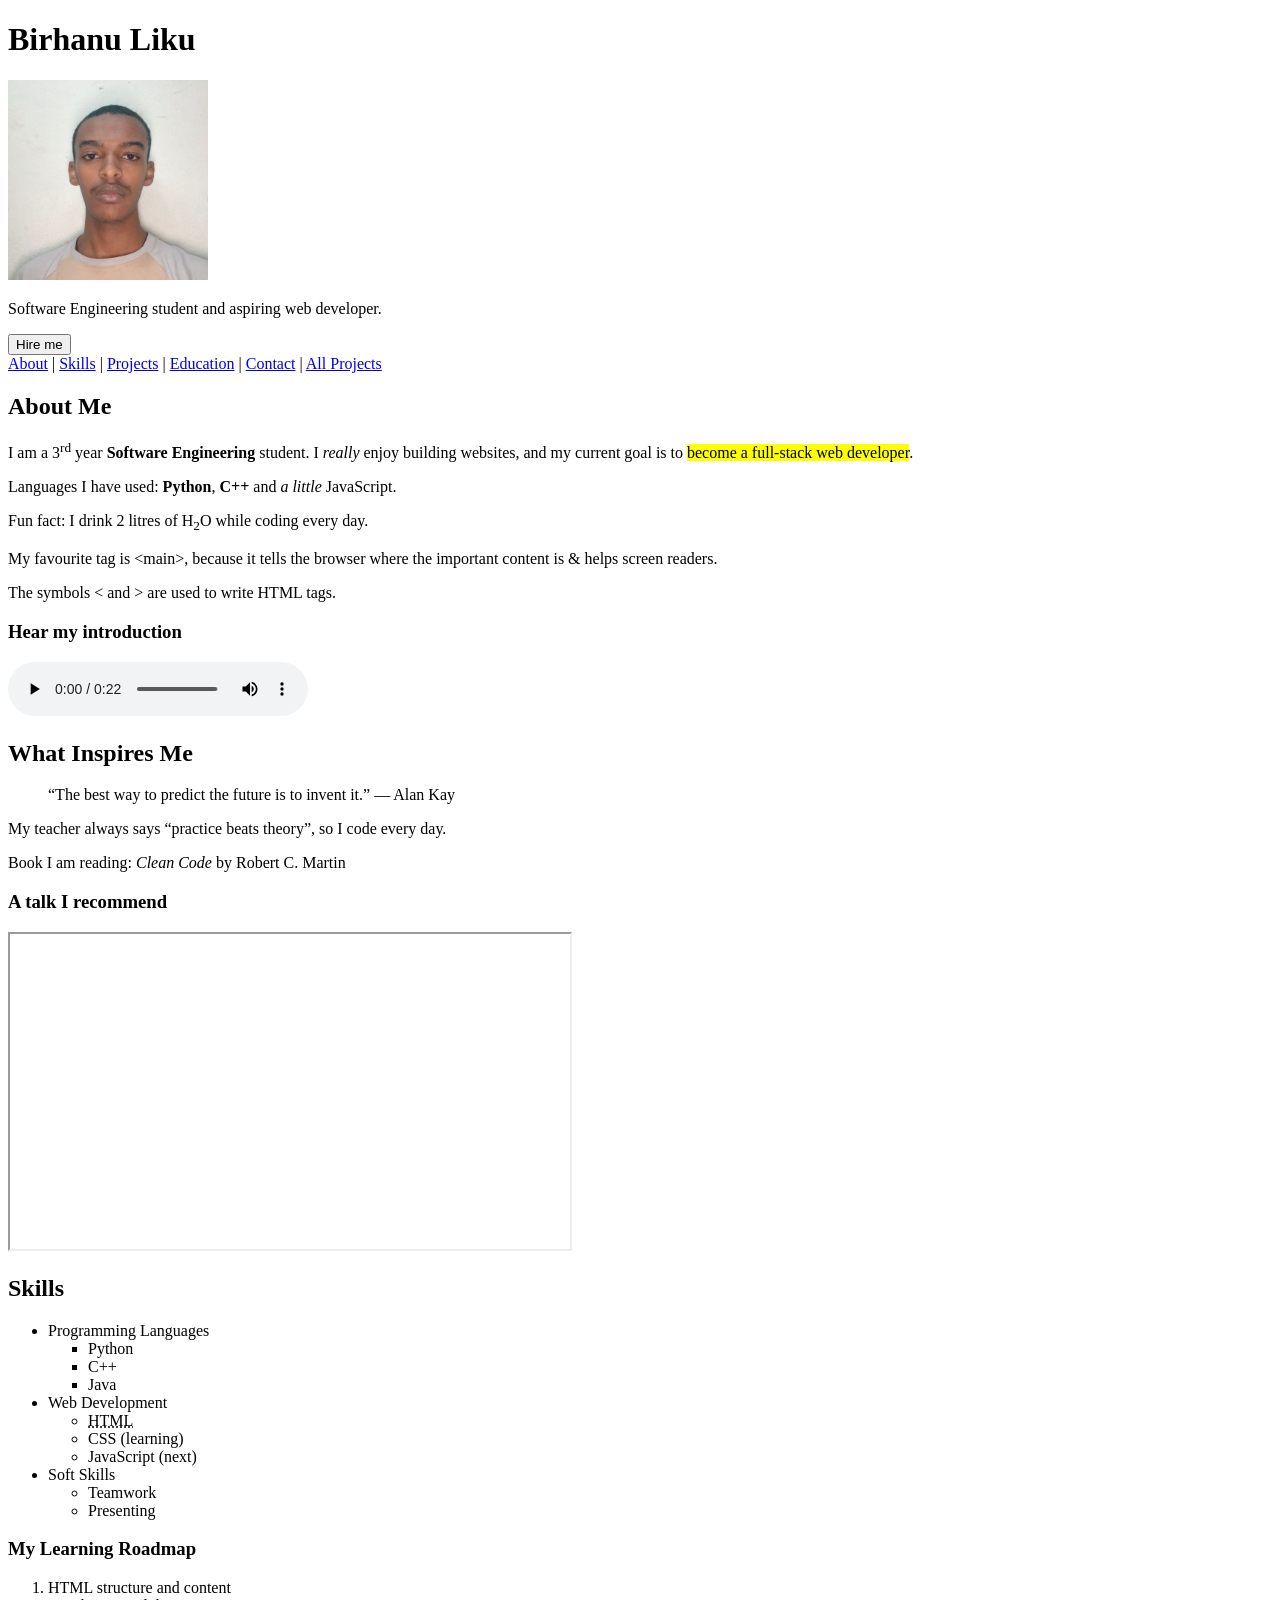
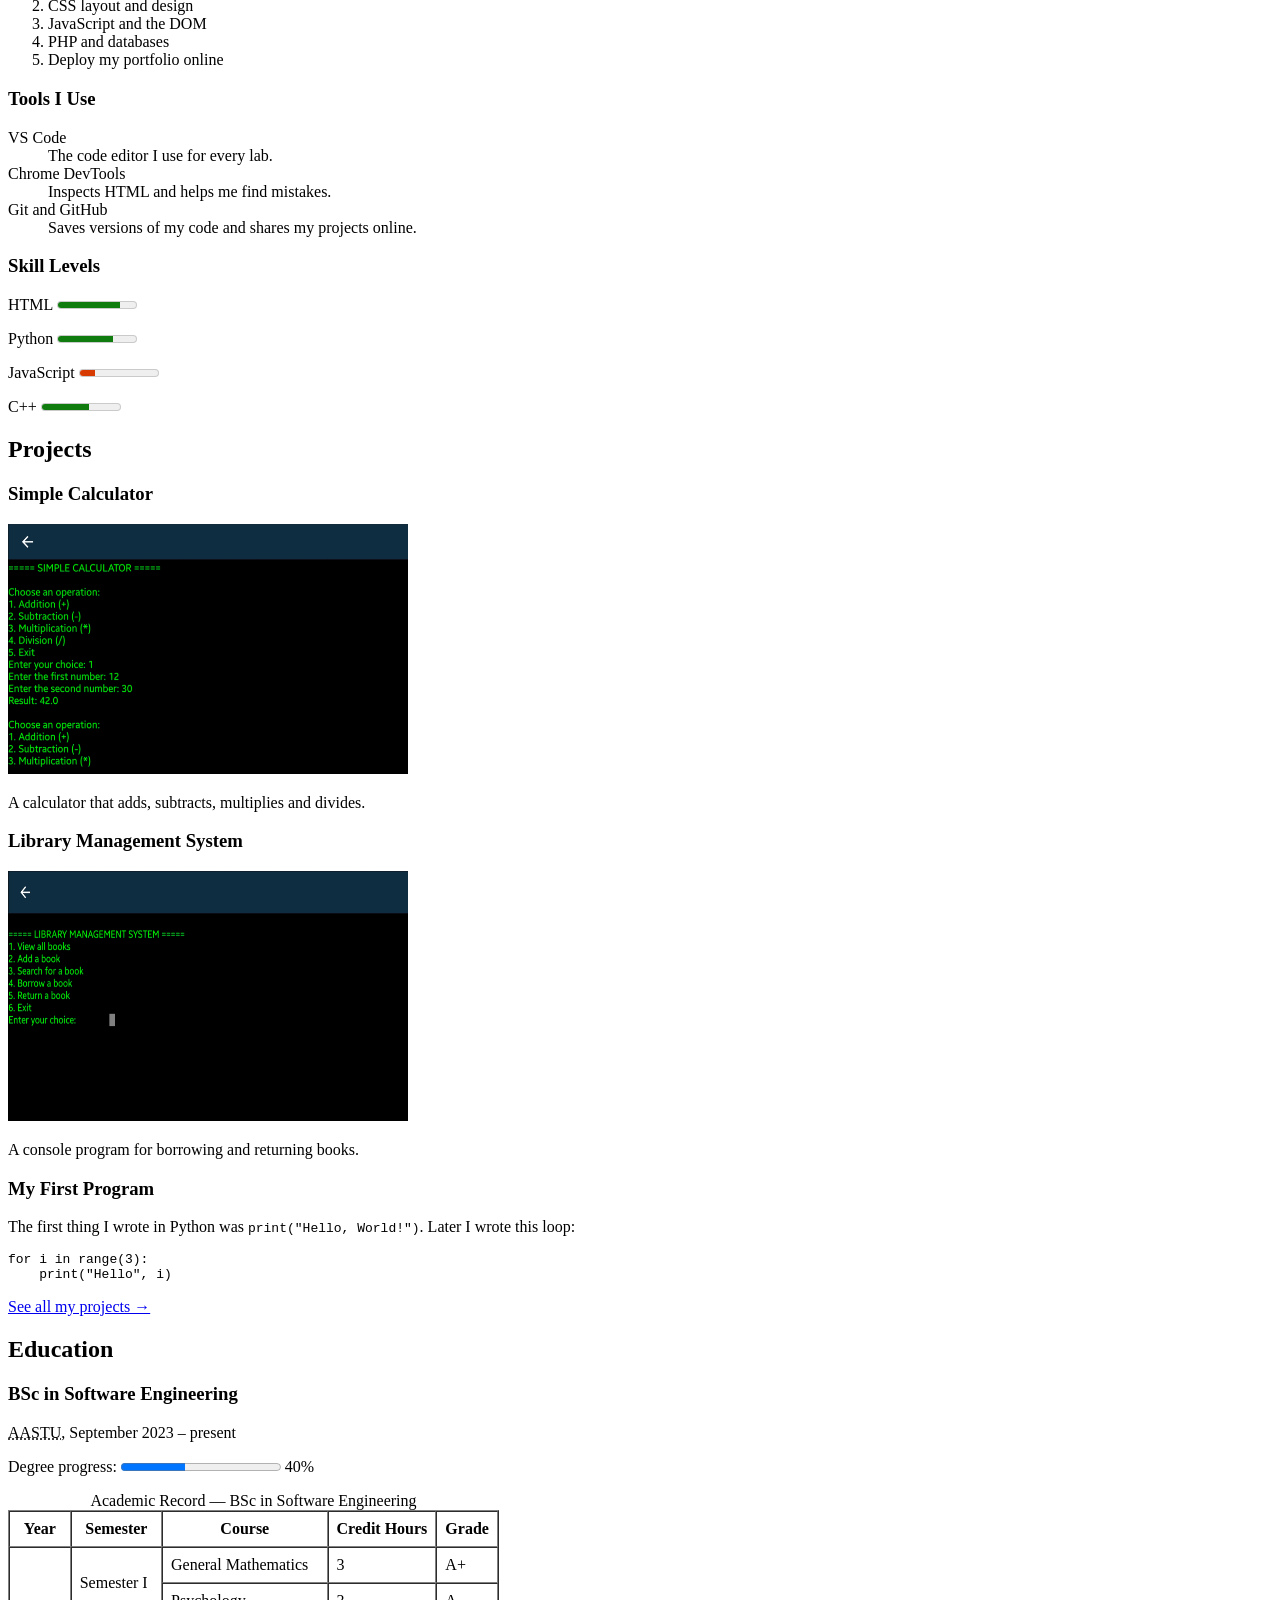
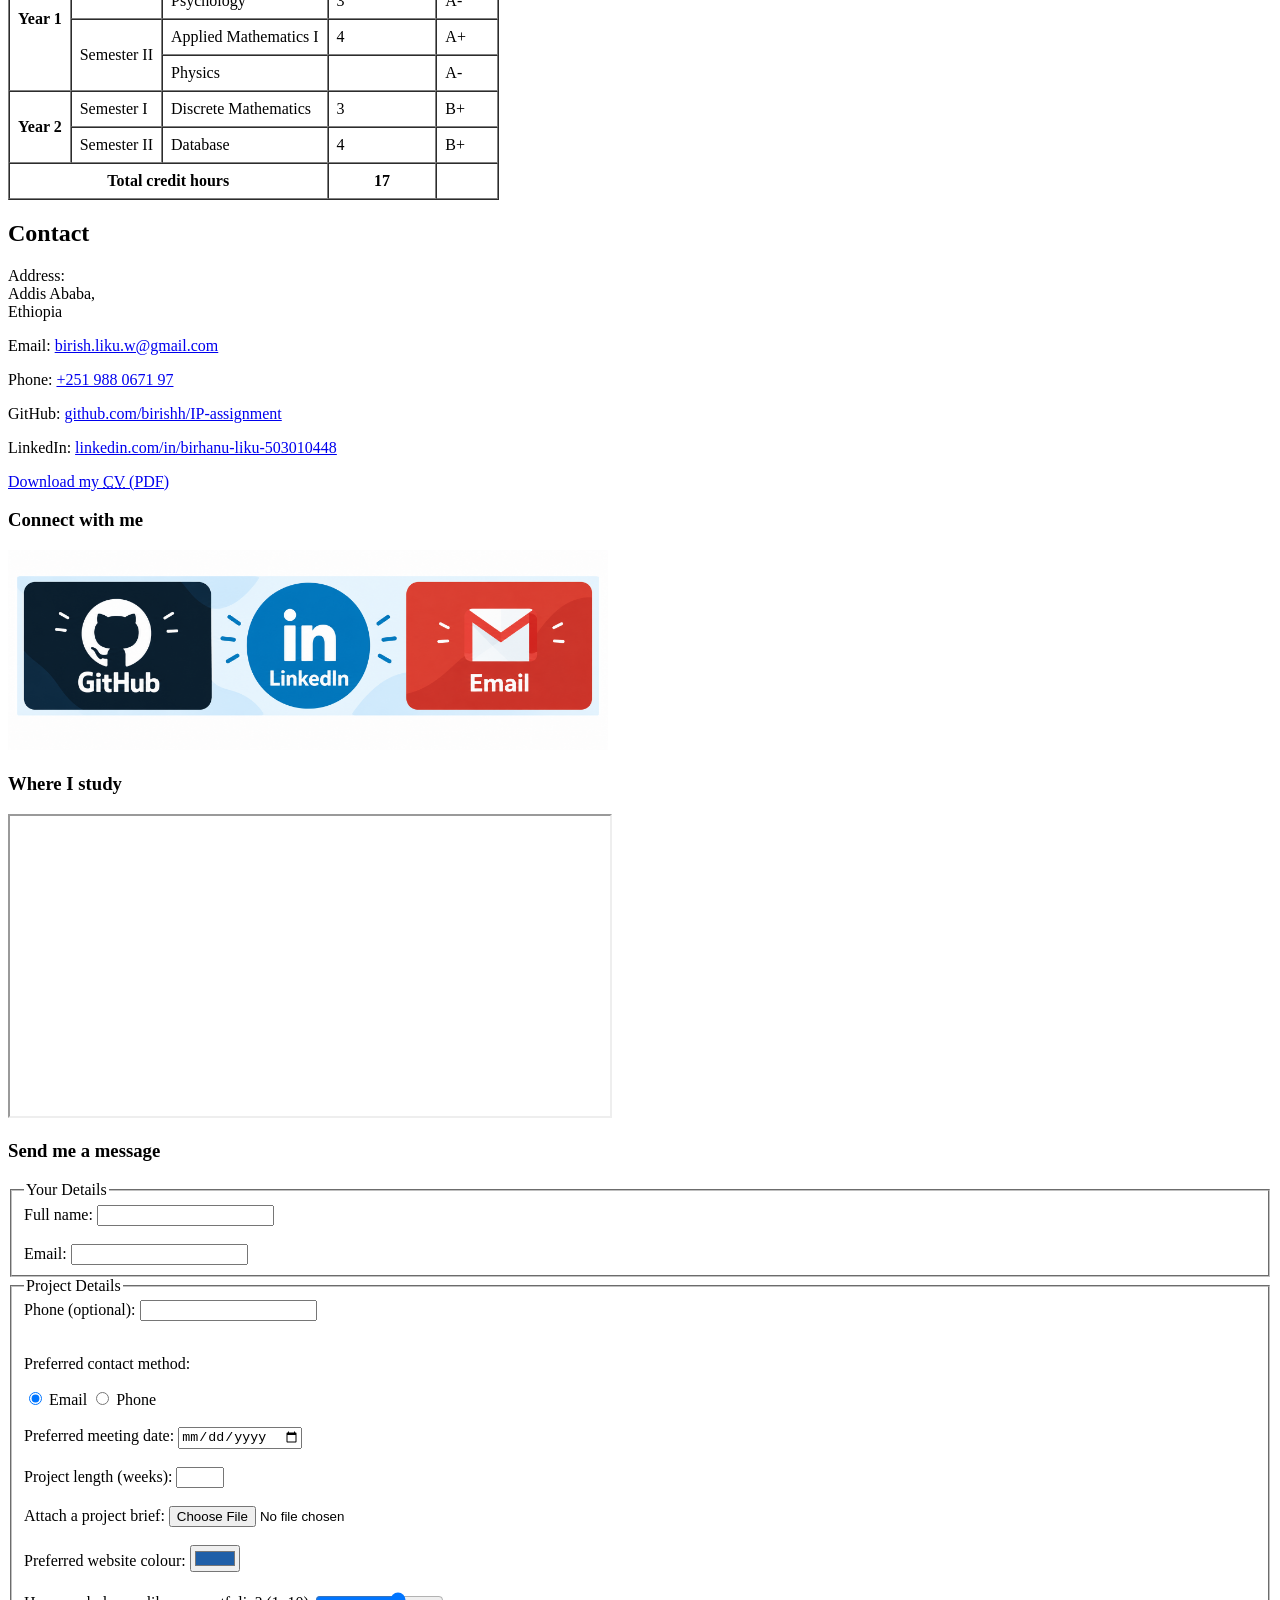
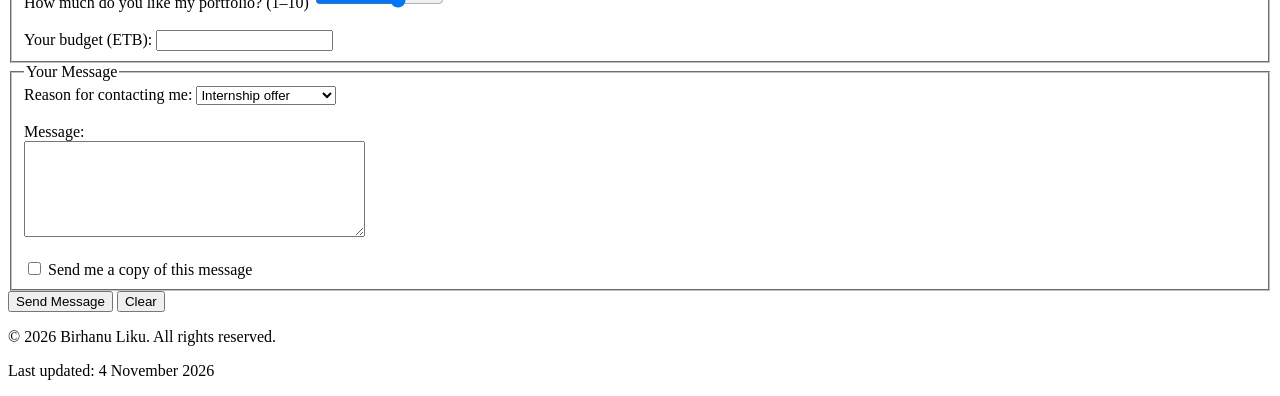
==== portfolio/index.html @ eedcfd7c "Change greeting from 'Hello World' to 'Goodbye World' Lab 13" ====
<!DOCTYPE html>
<html lang="en">

<head>
    <meta charset="UTF-8">
    <meta name="viewport" content="width=device-width, initial-scale=1.0">

    <meta name="description" content="Portfolio of Birhanu Liku, Software Engineering student and aspiring web developer in Addis Ababa.">
    <meta name="keywords" content="Birhanu Liku, portfolio, software engineering, web development, HTML">
    <meta name="author" content="Birhanu Liku">

    <title>Birhanu Liku | Portfolio</title>

    <link rel="icon" type="image/png" href="images/favicon.png">
</head>

<body>

    <!-- HEADER -->
    <header>
        <h1>Birhanu Liku</h1>

        <img src="images/profile.jpg"
             alt="Portrait of Birhanu Liku"
             title="Birhanu Liku"
             width="200"
             height="200">

        <p>Software Engineering student and aspiring web developer.</p>

        <!-- LAB 12: HIRE ME DIALOG -->
        <button type="button"
                onclick="document.getElementById('hireDialog').showModal()">
            Hire me
        </button>

        <dialog id="hireDialog">
            <h2>Available for internships</h2>

            <p>
                I am available for internships and freelance web projects.
            </p>

            <p>
                <a href="#contact">Send me a message</a>
                or
                <a href="files/cv.pdf" download>download my CV</a>.
            </p>

            <button type="button"
                    onclick="document.getElementById('hireDialog').close()">
                Close
            </button>
        </dialog>

        <!-- NAVIGATION -->
        <nav>
            <a href="#about">About</a> |
            <a href="#skills">Skills</a> |
            <a href="#projects">Projects</a> |
            <a href="#education">Education</a> |
            <a href="#contact">Contact</a> |
            <a href="projects.html">All Projects</a>
        </nav>
    </header>


    <!-- MAIN CONTENT -->
    <main>

        <!-- ABOUT SECTION -->
        <section id="about">
            <h2>About Me</h2>

            <p>
                I am a 3<sup>rd</sup> year
                <strong>Software Engineering</strong> student.
                I <em>really</em> enjoy building websites, and my current goal is to
                <mark>become a full-stack web developer</mark>.
            </p>

            <p>
                Languages I have used:
                <b>Python</b>,
                <b>C++</b> and
                <i>a little</i> JavaScript.
            </p>

            <p>
                Fun fact: I drink 2 litres of H<sub>2</sub>O while coding every day.
            </p>

            <!-- LAB 13: HTML ENTITIES -->
            <p>
                My favourite tag is &lt;main&gt;, because it tells the browser
                where the important content is &amp; helps screen readers.
            </p>

            <p>
                The symbols &lt; and &gt; are used to write HTML tags.
            </p>

            <!-- LAB 11: AUDIO INTRODUCTION -->
            <h3>Hear my introduction</h3>

            <audio controls>
                <source src="media/intro.mp3" type="audio/mpeg">
                Your browser does not support the audio element.
            </audio>

        </section>


        <!-- ASIDE: INSPIRATION -->
        <aside>
            <h2>What Inspires Me</h2>

            <blockquote>
                “The best way to predict the future is to invent it.” — Alan Kay
            </blockquote>

            <p>
                My teacher always says
                <q>practice beats theory</q>,
                so I code every day.
            </p>

            <p>
                Book I am reading:
                <cite>Clean Code</cite> by Robert C. Martin
            </p>

            <!-- LAB 11: YOUTUBE EMBED -->
            <h3>A talk I recommend</h3>

            <iframe
                src="https://www.youtube.com/embed/_uQrJ0TkZlc"
                width="560"
                height="315"
                title="YouTube video: Python Tutorial"
                allowfullscreen>
            </iframe>

        </aside>


        <!-- SKILLS SECTION -->
        <section id="skills">
            <h2>Skills</h2>

            <ul>
                <li>Programming Languages
                    <ul type="square">
                        <li>Python</li>
                        <li>C++</li>
                        <li>Java</li>
                    </ul>
                </li>

                <li>Web Development
                    <ul type="circle">
                        <li><abbr title="HyperText Markup Language">HTML</abbr></li>
                        <li>CSS (learning)</li>
                        <li>JavaScript (next)</li>
                    </ul>
                </li>

                <li>Soft Skills
                    <ul>
                        <li>Teamwork</li>
                        <li>Presenting</li>
                    </ul>
                </li>
            </ul>


            <h3>My Learning Roadmap</h3>

            <ol type="1">
                <li>HTML structure and content</li>
                <li>CSS layout and design</li>
                <li>JavaScript and the DOM</li>
                <li>PHP and databases</li>
                <li>Deploy my portfolio online</li>
            </ol>


            <h3>Tools I Use</h3>

            <dl>
                <dt>VS Code</dt>
                <dd>The code editor I use for every lab.</dd>

                <dt>Chrome DevTools</dt>
                <dd>Inspects HTML and helps me find mistakes.</dd>

                <dt>Git and GitHub</dt>
                <dd>Saves versions of my code and shares my projects online.</dd>
            </dl>


            <!-- LAB 12: SKILL LEVELS -->
            <h3>Skill Levels</h3>

            <p>
                <label for="lvl-html">HTML</label>
                <meter id="lvl-html"
                       value="0.8"
                       min="0"
                       max="1">80%</meter>
            </p>

            <p>
                <label for="lvl-python">Python</label>
                <meter id="lvl-python"
                       value="0.7"
                       min="0"
                       max="1">70%</meter>
            </p>

            <p>
                <label for="lvl-js">JavaScript</label>
                <meter id="lvl-js"
                       value="0.2"
                       min="0"
                       max="1"
                       low="0.3"
                       high="0.7"
                       optimum="1">20%</meter>
            </p>

            <!-- LAB 12: FOURTH SKILL METER -->
            <p>
                <label for="lvl-cpp">C++</label>
                <meter id="lvl-cpp"
                       value="0.6"
                       min="0"
                       max="1">60%</meter>
            </p>

        </section>


        <!-- PROJECTS SECTION -->
        <section id="projects">
            <h2>Projects</h2>

            <article>
                <h3>Simple Calculator</h3>

                <img src="images/calculator.jpg"
                     alt="Screenshot of my Simple Calculator project"
                     width="400"
                     height="250">

                <p>
                    A calculator that adds, subtracts, multiplies and divides.
                </p>
            </article>


            <article>
                <h3>Library Management System</h3>

                <img src="images/Screenshot_20261029_192454_Pydroid 3.jpg"
                     alt="Screenshot of my Library Management System project"
                     width="400"
                     height="250">

                <p>
                    A console program for borrowing and returning books.
                </p>
            </article>


            <article>
                <h3>My First Program</h3>

                <p>
                    The first thing I wrote in Python was
                    <code>print("Hello, World!")</code>.
                    Later I wrote this loop:
                </p>

                <pre><code>for i in range(3):
    print("Hello", i)
</code></pre>
            </article>

            <p>
                <a href="projects.html">See all my projects →</a>
            </p>
        </section>


        <!-- EDUCATION SECTION -->
        <section id="education">
            <h2>Education</h2>

            <h3>BSc in Software Engineering</h3>

            <p>
                <abbr title="Addis Ababa Science and Technology University">AASTU</abbr>,
                <time datetime="2023-09">September 2023</time> – present
            </p>

            <!-- LAB 12: DEGREE PROGRESS -->
            <p>
                <label for="degree">Degree progress:</label>

                <progress id="degree"
                          value="40"
                          max="100">40%</progress>

                40%
            </p>

            <table border="1" cellpadding="8" cellspacing="0">

                <caption>
                    Academic Record — BSc in Software Engineering
                </caption>

                <thead>
                    <tr>
                        <th>Year</th>
                        <th>Semester</th>
                        <th>Course</th>
                        <th>Credit Hours</th>
                        <th>Grade</th>
                    </tr>
                </thead>

                <tbody>
                    <tr>
                        <th rowspan="4">Year 1</th>
                        <td rowspan="2">Semester I</td>
                        <td>General Mathematics</td>
                        <td>3</td>
                        <td>A+</td>
                    </tr>

                    <tr>
                        <td>Psychology</td>
                        <td>3</td>
                        <td>A-</td>
                    </tr>

                    <tr>
                        <td rowspan="2">Semester II</td>
                        <td>Applied Mathematics I</td>
                        <td>4</td>
                        <td>A+</td>
                    </tr>

                    <tr>
                        <td>Physics</td>
                        <td></td>
                        <td>A-</td>
                    </tr>

                    <tr>
                        <th rowspan="2">Year 2</th>
                        <td>Semester I</td>
                        <td>Discrete Mathematics</td>
                        <td>3</td>
                        <td>B+</td>
                    </tr>

                    <tr>
                        <td>Semester II</td>
                        <td>Database</td>
                        <td>4</td>
                        <td>B+</td>
                    </tr>
                </tbody>

                <tfoot>
                    <tr>
                        <th colspan="3">Total credit hours</th>
                        <th>17</th>
                        <th></th>
                    </tr>
                </tfoot>

            </table>
        </section>


        <!-- CONTACT SECTION -->
        <section id="contact">
            <h2>Contact</h2>

            <p>
                Address:<br>
                Addis Ababa,<br>
                Ethiopia
            </p>

            <p>
                Email:
                <a href="mailto:birish.liku.w@gmail.com">
                    birish.liku.w@gmail.com
                </a>
            </p>

            <p>
                Phone:
                <a href="tel:+251988067197">
                    +251&nbsp;988&nbsp;0671&nbsp;97
                </a>
            </p>

            <p>
                GitHub:
                <a href="https://github.com/birishh/IP-assignment">
                    github.com/birishh/IP-assignment
                </a>
            </p>

            <p>
                LinkedIn:
                <a href="https://www.linkedin.com/in/birhanu-liku-503010448">
                    linkedin.com/in/birhanu-liku-503010448
                </a>
            </p>

            <p>
                <a href="files/cv.pdf" download>
                    Download my <abbr title="Curriculum Vitae">CV</abbr> (PDF)
                </a>
            </p>


            <!-- CONNECT BANNER -->
            <h3>Connect with me</h3>

            <img src="images/connect-banner.png"
                 usemap="#connectmap"
                 alt="Connect banner: GitHub, LinkedIn, Email"
                 width="600"
                 height="200">

            <map name="connectmap">
                <area shape="rect"
                      coords="20,40,180,160"
                      href="https://github.com/birishh/portfolio"
                      alt="GitHub">

                <area shape="circle"
                      coords="300,100,70"
                      href="https://www.linkedin.com/"
                      alt="LinkedIn">

                <area shape="rect"
                      coords="420,40,580,160"
                      href="mailto:birish.liku@gmail.com"
                      alt="Email">
            </map>


            <!-- LAB 11: GOOGLE MAP -->
            <h3>Where I study</h3>

            <iframe
                src="https://www.google.com/maps?q=VRP5%2B3W6%20Addis%20Ababa%20Science%20and%20Technology%20University%2C%20Addis%20Ababa&output=embed"
                width="600"
                height="300"
                title="Map of Addis Ababa Science and Technology University">
            </iframe>


            <!-- CONTACT FORM -->
            <h3>Send me a message</h3>

            <form action="thank-you.html" method="post"
                  enctype="multipart/form-data">

                <fieldset>
                    <legend>Your Details</legend>

                    <label for="fullname">Full name:</label>
                    <input type="text" id="fullname" name="fullname" required>
                    <br><br>

                    <label for="email">Email:</label>
                    <input type="email" id="email" name="email" required>

                </fieldset>


                <fieldset>
                    <legend>Project Details</legend>

                    <label for="phone">Phone (optional):</label>
                    <input type="text" id="phone" name="phone"
                           pattern="0[79][0-9]{8}"
                           title="10 digits starting with 09 or 07">
                    <br><br>

                    <p>Preferred contact method:</p>

                    <input type="radio" id="by-email" name="contact-method"
                           value="email" checked>
                    <label for="by-email">Email</label>

                    <input type="radio" id="by-phone" name="contact-method"
                           value="phone">
                    <label for="by-phone">Phone</label>
                    <br><br>

                    <label for="meeting">Preferred meeting date:</label>
                    <input type="date" id="meeting" name="meeting"
                           min="2026-11-01">
                    <br><br>

                    <label for="weeks">Project length (weeks):</label>
                    <input type="number" id="weeks" name="weeks"
                           min="1" max="52" step="1">
                    <br><br>

                    <label for="brief">Attach a project brief:</label>
                    <input type="file" id="brief" name="brief">
                    <br><br>

                    <label for="colour">Preferred website colour:</label>
                    <input type="color" id="colour" name="colour"
                           value="#1f5fa8">
                    <br><br>

                    <label for="rating">
                        How much do you like my portfolio? (1–10)
                    </label>
                    <input type="range" id="rating" name="rating"
                           min="1" max="10" value="7">
                    <br><br>

                    <label for="budget">Your budget (ETB):</label>
                    <input type="number" id="budget" name="budget"
                           min="1000" step="500">

                </fieldset>


                <fieldset>
                    <legend>Your Message</legend>

                    <label for="reason">Reason for contacting me:</label>

                    <select id="reason" name="reason" required>
                        <optgroup label="Work">
                            <option value="internship">Internship offer</option>
                            <option value="freelance">Freelance project</option>
                            <option value="job">Full-time job</option>
                        </optgroup>

                        <optgroup label="Study">
                            <option value="group-project">Group project</option>
                            <option value="tutoring">Tutoring</option>
                        </optgroup>

                        <option value="other">Other</option>
                    </select>

                    <br><br>

                    <label for="message">Message:</label>
                    <br>

                    <textarea id="message" name="message"
                              rows="6" cols="40" required></textarea>

                    <br><br>

                    <input type="checkbox" id="copy" name="copy" value="yes">
                    <label for="copy">Send me a copy of this message</label>

                </fieldset>


                <button type="submit">Send Message</button>
                <button type="reset">Clear</button>

            </form>

        </section>

    </main>


    <!-- FOOTER -->
    <footer>
        <p>&copy; 2026 Birhanu Liku. All rights reserved.</p>

        <p>
            Last updated:
            <time datetime="2026-11-04">4 November 2026</time>
        </p>
    </footer>

</body>
</html>
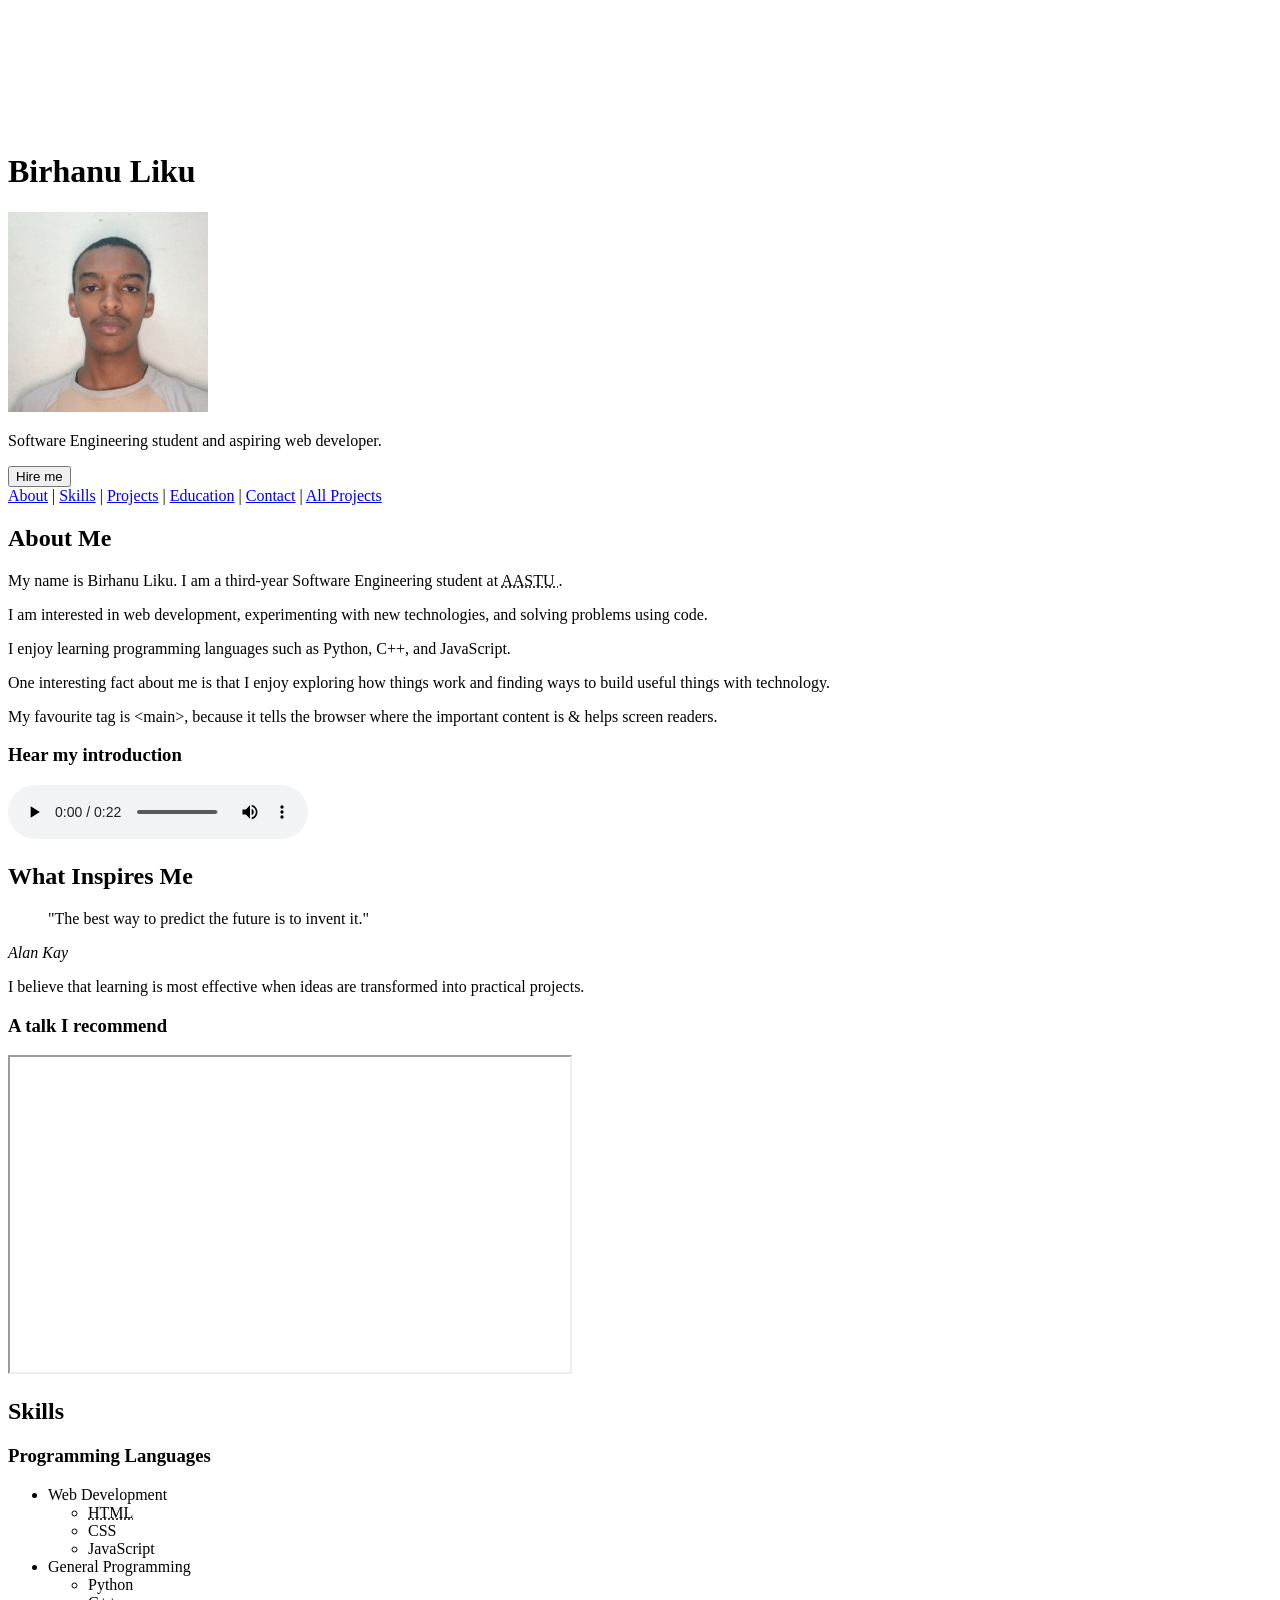
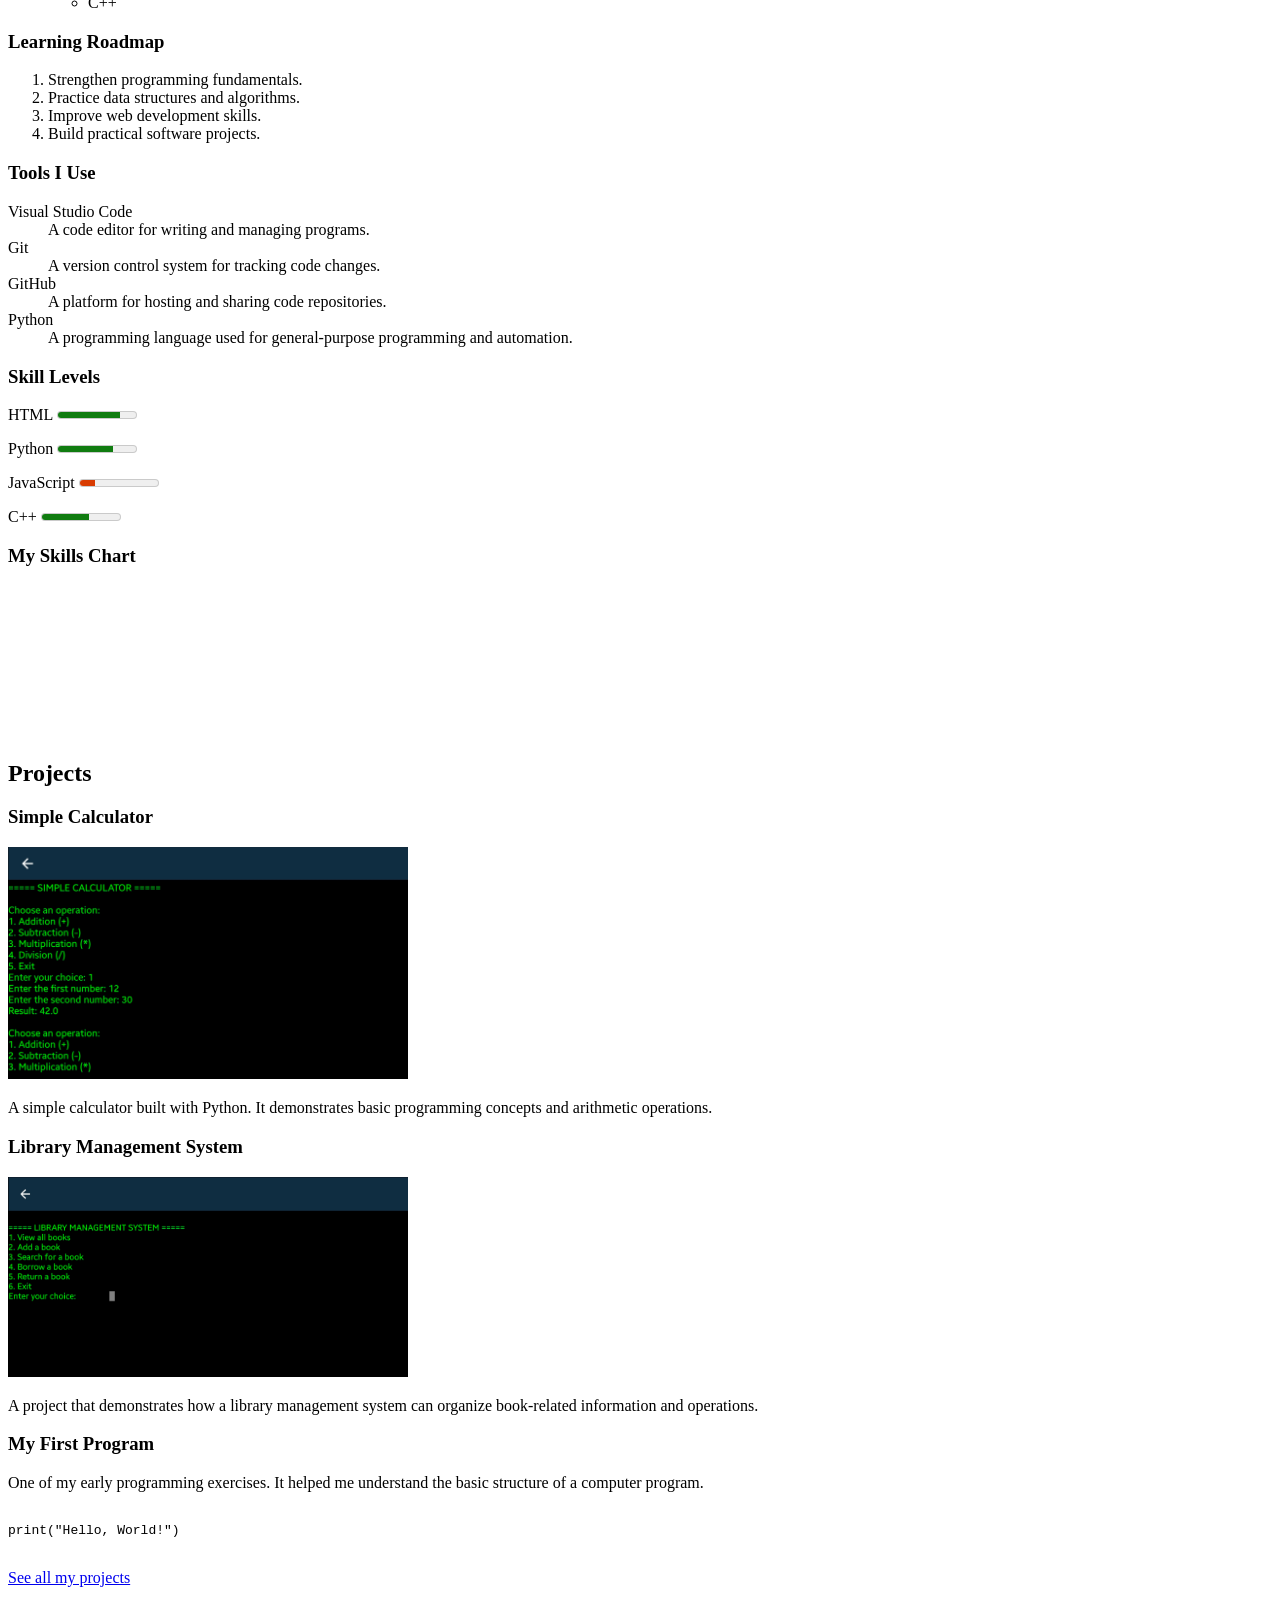
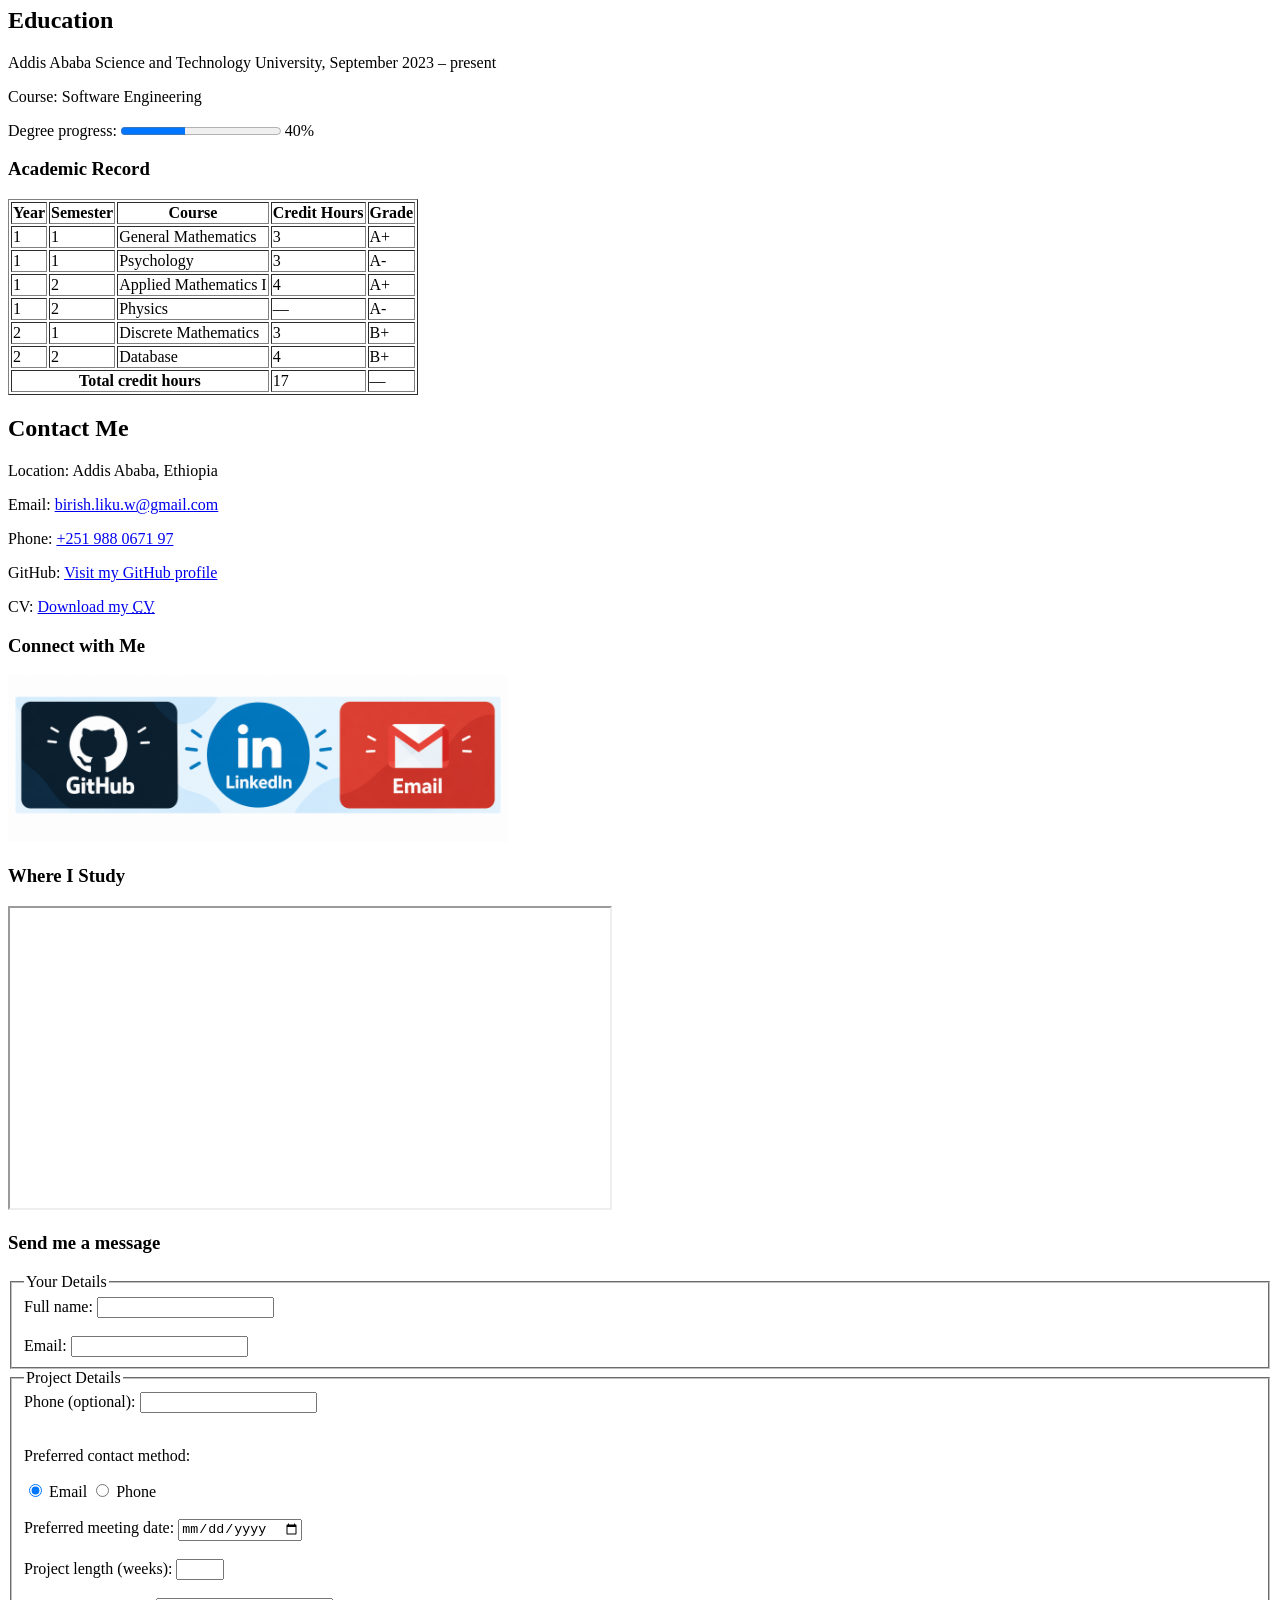
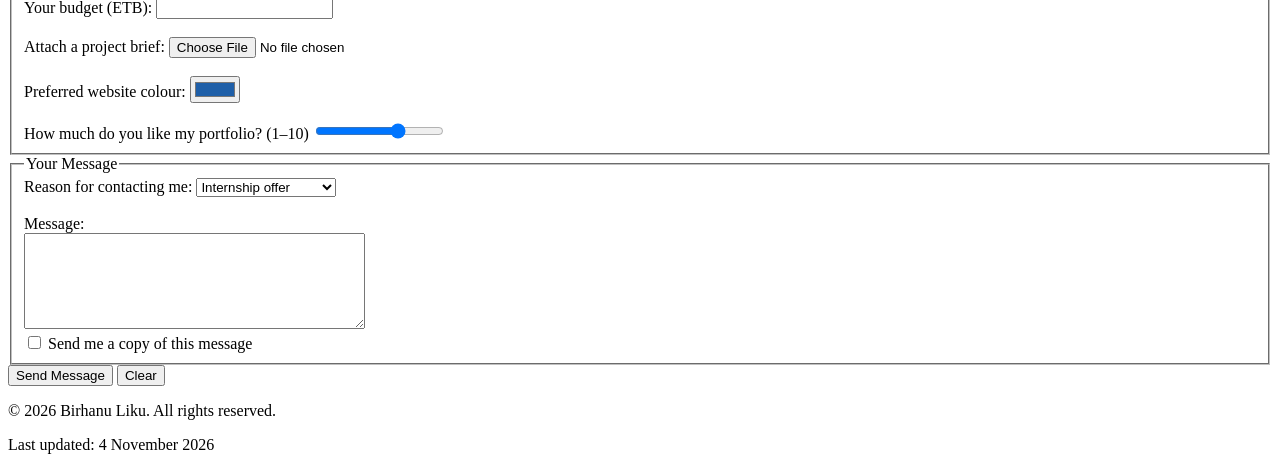
==== commit 763270fe: "Update fmt.Println message from 'Hello' to 'Goodbye' Lab 14" ====
--- a/portfolio/index.html
+++ b/portfolio/index.html
@@ -6,7 +6,7 @@
     <meta name="viewport" content="width=device-width, initial-scale=1.0">
 
     <meta name="description" content="Portfolio of Birhanu Liku, Software Engineering student and aspiring web developer in Addis Ababa.">
-    <meta name="keywords" content="Birhanu Liku, portfolio, software engineering, web development, HTML">
+    <meta name="keywords" content="Birhanu Liku, portfolio, software engineering, web development, HTML, CSS, JavaScript, Python, C++">
     <meta name="author" content="Birhanu Liku">
 
     <title>Birhanu Liku | Portfolio</title>
@@ -16,29 +16,38 @@
 
 <body>
 
-    <!-- HEADER -->
     <header>
+
+        <!-- Lab 14: Personal logo -->
+        <canvas id="logo" width="120" height="120">
+            Birhanu Liku logo
+        </canvas>
+
         <h1>Birhanu Liku</h1>
 
-        <img src="images/profile.jpg"
-             alt="Portrait of Birhanu Liku"
-             title="Birhanu Liku"
-             width="200"
-             height="200">
+        <img
+            src="images/profile.jpg"
+            alt="Portrait of Birhanu Liku"
+            title="Birhanu Liku"
+            width="200"
+            height="200"
+        >
 
         <p>Software Engineering student and aspiring web developer.</p>
 
-        <!-- LAB 12: HIRE ME DIALOG -->
-        <button type="button"
-                onclick="document.getElementById('hireDialog').showModal()">
+        <!-- Lab 12: Hire me dialog -->
+        <button
+            type="button"
+            onclick="document.getElementById('hireDialog').showModal()"
+        >
             Hire me
         </button>
 
         <dialog id="hireDialog">
-            <h2>Available for internships</h2>
-
-            <p>
-                I am available for internships and freelance web projects.
+            <h2>Available for opportunities</h2>
+
+            <p>
+                I am interested in internships and freelance web projects.
             </p>
 
             <p>
@@ -47,13 +56,14 @@
                 <a href="files/cv.pdf" download>download my CV</a>.
             </p>
 
-            <button type="button"
-                    onclick="document.getElementById('hireDialog').close()">
+            <button
+                type="button"
+                onclick="document.getElementById('hireDialog').close()"
+            >
                 Close
             </button>
         </dialog>
 
-        <!-- NAVIGATION -->
         <nav>
             <a href="#about">About</a> |
             <a href="#skills">Skills</a> |
@@ -62,45 +72,47 @@
             <a href="#contact">Contact</a> |
             <a href="projects.html">All Projects</a>
         </nav>
+
     </header>
 
 
-    <!-- MAIN CONTENT -->
     <main>
 
         <!-- ABOUT SECTION -->
         <section id="about">
+
             <h2>About Me</h2>
 
             <p>
-                I am a 3<sup>rd</sup> year
-                <strong>Software Engineering</strong> student.
-                I <em>really</em> enjoy building websites, and my current goal is to
-                <mark>become a full-stack web developer</mark>.
-            </p>
-
-            <p>
-                Languages I have used:
-                <b>Python</b>,
-                <b>C++</b> and
-                <i>a little</i> JavaScript.
-            </p>
-
-            <p>
-                Fun fact: I drink 2 litres of H<sub>2</sub>O while coding every day.
-            </p>
-
-            <!-- LAB 13: HTML ENTITIES -->
-            <p>
-                My favourite tag is &lt;main&gt;, because it tells the browser
-                where the important content is &amp; helps screen readers.
-            </p>
-
-            <p>
-                The symbols &lt; and &gt; are used to write HTML tags.
-            </p>
-
-            <!-- LAB 11: AUDIO INTRODUCTION -->
+                My name is Birhanu Liku. I am a third-year
+                Software Engineering student at
+                <abbr title="Addis Ababa Science and Technology University">
+                    AASTU
+                </abbr>.
+            </p>
+
+            <p>
+                I am interested in web development, experimenting
+                with new technologies, and solving problems using code.
+            </p>
+
+            <p>
+                I enjoy learning programming languages such as
+                Python, C++, and JavaScript.
+            </p>
+
+            <p>
+                One interesting fact about me is that I enjoy
+                exploring how things work and finding ways to build
+                useful things with technology.
+            </p>
+
+            <p>
+                My favourite tag is &lt;main&gt;, because it tells
+                the browser where the important content is
+                &amp; helps screen readers.
+            </p>
+
             <h3>Hear my introduction</h3>
 
             <audio controls>
@@ -111,33 +123,31 @@
         </section>
 
 
-        <!-- ASIDE: INSPIRATION -->
+        <!-- INSPIRATION ASIDE -->
         <aside>
+
             <h2>What Inspires Me</h2>
 
             <blockquote>
-                “The best way to predict the future is to invent it.” — Alan Kay
+                "The best way to predict the future is to invent it."
             </blockquote>
 
             <p>
-                My teacher always says
-                <q>practice beats theory</q>,
-                so I code every day.
-            </p>
-
-            <p>
-                Book I am reading:
-                <cite>Clean Code</cite> by Robert C. Martin
-            </p>
-
-            <!-- LAB 11: YOUTUBE EMBED -->
+                <cite>Alan Kay</cite>
+            </p>
+
+            <p>
+                I believe that learning is most effective when
+                ideas are transformed into practical projects.
+            </p>
+
             <h3>A talk I recommend</h3>
 
             <iframe
                 src="https://www.youtube.com/embed/_uQrJ0TkZlc"
                 width="560"
                 height="315"
-                title="YouTube video: Python Tutorial"
+                title="Python programming tutorial by Mosh"
                 allowfullscreen>
             </iframe>
 
@@ -146,180 +156,202 @@
 
         <!-- SKILLS SECTION -->
         <section id="skills">
+
             <h2>Skills</h2>
 
+            <h3>Programming Languages</h3>
+
             <ul>
-                <li>Programming Languages
-                    <ul type="square">
+                <li>Web Development
+                    <ul>
+                        <li>
+                            <abbr title="HyperText Markup Language">HTML</abbr>
+                        </li>
+                        <li>CSS</li>
+                        <li>JavaScript</li>
+                    </ul>
+                </li>
+
+                <li>General Programming
+                    <ul>
                         <li>Python</li>
                         <li>C++</li>
-                        <li>Java</li>
-                    </ul>
-                </li>
-
-                <li>Web Development
-                    <ul type="circle">
-                        <li><abbr title="HyperText Markup Language">HTML</abbr></li>
-                        <li>CSS (learning)</li>
-                        <li>JavaScript (next)</li>
-                    </ul>
-                </li>
-
-                <li>Soft Skills
-                    <ul>
-                        <li>Teamwork</li>
-                        <li>Presenting</li>
                     </ul>
                 </li>
             </ul>
 
 
-            <h3>My Learning Roadmap</h3>
-
-            <ol type="1">
-                <li>HTML structure and content</li>
-                <li>CSS layout and design</li>
-                <li>JavaScript and the DOM</li>
-                <li>PHP and databases</li>
-                <li>Deploy my portfolio online</li>
+            <h3>Learning Roadmap</h3>
+
+            <ol>
+                <li>Strengthen programming fundamentals.</li>
+                <li>Practice data structures and algorithms.</li>
+                <li>Improve web development skills.</li>
+                <li>Build practical software projects.</li>
             </ol>
 
 
             <h3>Tools I Use</h3>
 
             <dl>
-                <dt>VS Code</dt>
-                <dd>The code editor I use for every lab.</dd>
-
-                <dt>Chrome DevTools</dt>
-                <dd>Inspects HTML and helps me find mistakes.</dd>
-
-                <dt>Git and GitHub</dt>
-                <dd>Saves versions of my code and shares my projects online.</dd>
+                <dt>Visual Studio Code</dt>
+                <dd>A code editor for writing and managing programs.</dd>
+
+                <dt>Git</dt>
+                <dd>A version control system for tracking code changes.</dd>
+
+                <dt>GitHub</dt>
+                <dd>A platform for hosting and sharing code repositories.</dd>
+
+                <dt>Python</dt>
+                <dd>A programming language used for general-purpose programming and automation.</dd>
             </dl>
 
 
-            <!-- LAB 12: SKILL LEVELS -->
+            <!-- Lab 12: Skill meters -->
             <h3>Skill Levels</h3>
 
             <p>
                 <label for="lvl-html">HTML</label>
-                <meter id="lvl-html"
-                       value="0.8"
-                       min="0"
-                       max="1">80%</meter>
+                <meter id="lvl-html" value="0.8" min="0" max="1">
+                    80%
+                </meter>
             </p>
 
             <p>
                 <label for="lvl-python">Python</label>
-                <meter id="lvl-python"
-                       value="0.7"
-                       min="0"
-                       max="1">70%</meter>
+                <meter id="lvl-python" value="0.7" min="0" max="1">
+                    70%
+                </meter>
             </p>
 
             <p>
                 <label for="lvl-js">JavaScript</label>
-                <meter id="lvl-js"
-                       value="0.2"
-                       min="0"
-                       max="1"
-                       low="0.3"
-                       high="0.7"
-                       optimum="1">20%</meter>
-            </p>
-
-            <!-- LAB 12: FOURTH SKILL METER -->
+                <meter
+                    id="lvl-js"
+                    value="0.2"
+                    min="0"
+                    max="1"
+                    low="0.3"
+                    high="0.7"
+                    optimum="1">
+                    20%
+                </meter>
+            </p>
+
             <p>
                 <label for="lvl-cpp">C++</label>
-                <meter id="lvl-cpp"
-                       value="0.6"
-                       min="0"
-                       max="1">60%</meter>
-            </p>
+                <meter id="lvl-cpp" value="0.6" min="0" max="1">
+                    60%
+                </meter>
+            </p>
+
+
+            <!-- Lab 14: Skill chart canvas -->
+            <h3>My Skills Chart</h3>
+
+            <canvas id="skillChart" width="300" height="150">
+                A bar chart showing my programming skill levels.
+            </canvas>
 
         </section>
 
 
         <!-- PROJECTS SECTION -->
         <section id="projects">
+
             <h2>Projects</h2>
 
             <article>
+
                 <h3>Simple Calculator</h3>
 
-                <img src="images/calculator.jpg"
-                     alt="Screenshot of my Simple Calculator project"
-                     width="400"
-                     height="250">
+                <img
+                    src="images/calculator.jpg"
+                    alt="Screenshot of my Python calculator"
+                    width="400"
+                >
 
                 <p>
-                    A calculator that adds, subtracts, multiplies and divides.
+                    A simple calculator built with Python.
+                    It demonstrates basic programming concepts
+                    and arithmetic operations.
                 </p>
+
             </article>
 
 
             <article>
+
                 <h3>Library Management System</h3>
 
-                <img src="images/Screenshot_20261029_192454_Pydroid 3.jpg"
-                     alt="Screenshot of my Library Management System project"
-                     width="400"
-                     height="250">
+                <img
+                    src="images/Screenshot_20261029_192454_Pydroid 3.jpg"
+                    alt="Screenshot of my Library Management System"
+                    width="400"
+                >
 
                 <p>
-                    A console program for borrowing and returning books.
+                    A project that demonstrates how a library
+                    management system can organize book-related
+                    information and operations.
                 </p>
+
             </article>
 
 
             <article>
+
                 <h3>My First Program</h3>
 
                 <p>
-                    The first thing I wrote in Python was
-                    <code>print("Hello, World!")</code>.
-                    Later I wrote this loop:
+                    One of my early programming exercises.
+                    It helped me understand the basic structure
+                    of a computer program.
                 </p>
 
-                <pre><code>for i in range(3):
-    print("Hello", i)
-</code></pre>
+                <pre><code>
+print("Hello, World!")
+                </code></pre>
+
             </article>
 
             <p>
-                <a href="projects.html">See all my projects →</a>
-            </p>
+                <a href="projects.html">See all my projects</a>
+            </p>
+
         </section>
 
 
         <!-- EDUCATION SECTION -->
         <section id="education">
+
             <h2>Education</h2>
 
-            <h3>BSc in Software Engineering</h3>
-
-            <p>
-                <abbr title="Addis Ababa Science and Technology University">AASTU</abbr>,
+            <p>
+                Addis Ababa Science and Technology University,
                 <time datetime="2023-09">September 2023</time> – present
             </p>
 
-            <!-- LAB 12: DEGREE PROGRESS -->
+            <p>
+                Course: Software Engineering
+            </p>
+
+            <!-- Lab 12: Degree progress -->
             <p>
                 <label for="degree">Degree progress:</label>
 
-                <progress id="degree"
-                          value="40"
-                          max="100">40%</progress>
+                <progress id="degree" value="40" max="100">
+                    40%
+                </progress>
 
                 40%
             </p>
 
-            <table border="1" cellpadding="8" cellspacing="0">
-
-                <caption>
-                    Academic Record — BSc in Software Engineering
-                </caption>
+
+            <h3>Academic Record</h3>
+
+            <table border="1">
 
                 <thead>
                     <tr>
@@ -332,69 +364,77 @@
                 </thead>
 
                 <tbody>
+
                     <tr>
-                        <th rowspan="4">Year 1</th>
-                        <td rowspan="2">Semester I</td>
+                        <td>1</td>
+                        <td>1</td>
                         <td>General Mathematics</td>
                         <td>3</td>
                         <td>A+</td>
                     </tr>
 
                     <tr>
+                        <td>1</td>
+                        <td>1</td>
                         <td>Psychology</td>
                         <td>3</td>
                         <td>A-</td>
                     </tr>
 
                     <tr>
-                        <td rowspan="2">Semester II</td>
+                        <td>1</td>
+                        <td>2</td>
                         <td>Applied Mathematics I</td>
                         <td>4</td>
                         <td>A+</td>
                     </tr>
 
                     <tr>
+                        <td>1</td>
+                        <td>2</td>
                         <td>Physics</td>
-                        <td></td>
+                        <td>—</td>
                         <td>A-</td>
                     </tr>
 
                     <tr>
-                        <th rowspan="2">Year 2</th>
-                        <td>Semester I</td>
+                        <td>2</td>
+                        <td>1</td>
                         <td>Discrete Mathematics</td>
                         <td>3</td>
                         <td>B+</td>
                     </tr>
 
                     <tr>
-                        <td>Semester II</td>
+                        <td>2</td>
+                        <td>2</td>
                         <td>Database</td>
                         <td>4</td>
                         <td>B+</td>
                     </tr>
+
                 </tbody>
 
                 <tfoot>
                     <tr>
                         <th colspan="3">Total credit hours</th>
-                        <th>17</th>
-                        <th></th>
+                        <td>17</td>
+                        <td>—</td>
                     </tr>
                 </tfoot>
 
             </table>
+
         </section>
 
 
         <!-- CONTACT SECTION -->
         <section id="contact">
-            <h2>Contact</h2>
-
-            <p>
-                Address:<br>
-                Addis Ababa,<br>
-                Ethiopia
+
+            <h2>Contact Me</h2>
+
+            <p>
+                Location: Addis Ababa, Ethiopia
             </p>
 
             <p>
@@ -413,141 +453,199 @@
 
             <p>
                 GitHub:
-                <a href="https://github.com/birishh/IP-assignment">
-                    github.com/birishh/IP-assignment
+                <a href="https://github.com/birishh" target="_blank">
+                    Visit my GitHub profile
                 </a>
             </p>
 
             <p>
-                LinkedIn:
-                <a href="https://www.linkedin.com/in/birhanu-liku-503010448">
-                    linkedin.com/in/birhanu-liku-503010448
+                CV:
+                <a href="files/cv.pdf" download>
+                    Download my <abbr title="Curriculum Vitae">CV</abbr>
                 </a>
             </p>
 
-            <p>
-                <a href="files/cv.pdf" download>
-                    Download my <abbr title="Curriculum Vitae">CV</abbr> (PDF)
-                </a>
-            </p>
-
-
-            <!-- CONNECT BANNER -->
-            <h3>Connect with me</h3>
-
-            <img src="images/connect-banner.png"
-                 usemap="#connectmap"
-                 alt="Connect banner: GitHub, LinkedIn, Email"
-                 width="600"
-                 height="200">
-
-            <map name="connectmap">
-                <area shape="rect"
-                      coords="20,40,180,160"
-                      href="https://github.com/birishh/portfolio"
-                      alt="GitHub">
-
-                <area shape="circle"
-                      coords="300,100,70"
-                      href="https://www.linkedin.com/"
-                      alt="LinkedIn">
-
-                <area shape="rect"
-                      coords="420,40,580,160"
-                      href="mailto:birish.liku@gmail.com"
-                      alt="Email">
-            </map>
-
-
-            <!-- LAB 11: GOOGLE MAP -->
-            <h3>Where I study</h3>
+
+            <h3>Connect with Me</h3>
+
+            <img
+                src="images/connect-banner.png"
+                alt="Connect with me through my online platforms"
+                width="500"
+            />
+
+
+            <!-- Lab 11: University map -->
+            <h3>Where I Study</h3>
 
             <iframe
-                src="https://www.google.com/maps?q=VRP5%2B3W6%20Addis%20Ababa%20Science%20and%20Technology%20University%2C%20Addis%20Ababa&output=embed"
+                src="https://www.google.com/maps?q=Addis+Ababa+Science+and+Technology+University&output=embed"
                 width="600"
                 height="300"
                 title="Map of Addis Ababa Science and Technology University">
             </iframe>
 
 
-            <!-- CONTACT FORM -->
+            <!-- Lab 9 and Lab 10: Contact form -->
             <h3>Send me a message</h3>
 
-            <form action="thank-you.html" method="post"
-                  enctype="multipart/form-data">
-
+            <form
+                action="thank-you.html"
+                method="post"
+                enctype="multipart/form-data">
+
+                <!-- Fieldset 1 -->
                 <fieldset>
+
                     <legend>Your Details</legend>
 
                     <label for="fullname">Full name:</label>
-                    <input type="text" id="fullname" name="fullname" required>
+
+                    <input
+                        type="text"
+                        id="fullname"
+                        name="fullname"
+                        required
+                    >
+
                     <br><br>
 
                     <label for="email">Email:</label>
-                    <input type="email" id="email" name="email" required>
+
+                    <input
+                        type="email"
+                        id="email"
+                        name="email"
+                        required
+                    >
 
                 </fieldset>
 
 
+                <!-- Fieldset 2 -->
                 <fieldset>
+
                     <legend>Project Details</legend>
 
                     <label for="phone">Phone (optional):</label>
-                    <input type="text" id="phone" name="phone"
-                           pattern="0[79][0-9]{8}"
-                           title="10 digits starting with 09 or 07">
+
+                    <input
+                        type="text"
+                        id="phone"
+                        name="phone"
+                        pattern="0[79][0-9]{8}"
+                        title="10 digits starting with 09 or 07"
+                    >
+
                     <br><br>
 
                     <p>Preferred contact method:</p>
 
-                    <input type="radio" id="by-email" name="contact-method"
-                           value="email" checked>
+                    <input
+                        type="radio"
+                        id="by-email"
+                        name="contact-method"
+                        value="email"
+                        checked
+                    >
+
                     <label for="by-email">Email</label>
 
-                    <input type="radio" id="by-phone" name="contact-method"
-                           value="phone">
+                    <input
+                        type="radio"
+                        id="by-phone"
+                        name="contact-method"
+                        value="phone"
+                    >
+
                     <label for="by-phone">Phone</label>
+
                     <br><br>
 
                     <label for="meeting">Preferred meeting date:</label>
-                    <input type="date" id="meeting" name="meeting"
-                           min="2026-11-01">
+
+                    <input
+                        type="date"
+                        id="meeting"
+                        name="meeting"
+                        min="2026-11-01"
+                    >
+
                     <br><br>
 
                     <label for="weeks">Project length (weeks):</label>
-                    <input type="number" id="weeks" name="weeks"
-                           min="1" max="52" step="1">
+
+                    <input
+                        type="number"
+                        id="weeks"
+                        name="weeks"
+                        min="1"
+                        max="52"
+                        step="1"
+                    >
+
+                    <br><br>
+
+                    <label for="budget">Your budget (ETB):</label>
+
+                    <input
+                        type="number"
+                        id="budget"
+                        name="budget"
+                        min="1000"
+                        step="500"
+                    >
+
                     <br><br>
 
                     <label for="brief">Attach a project brief:</label>
-                    <input type="file" id="brief" name="brief">
+
+                    <input
+                        type="file"
+                        id="brief"
+                        name="brief"
+                    >
+
                     <br><br>
 
                     <label for="colour">Preferred website colour:</label>
-                    <input type="color" id="colour" name="colour"
-                           value="#1f5fa8">
+
+                    <input
+                        type="color"
+                        id="colour"
+                        name="colour"
+                        value="#1f5fa8"
+                    >
+
                     <br><br>
 
                     <label for="rating">
                         How much do you like my portfolio? (1–10)
                     </label>
-                    <input type="range" id="rating" name="rating"
-                           min="1" max="10" value="7">
-                    <br><br>
-
-                    <label for="budget">Your budget (ETB):</label>
-                    <input type="number" id="budget" name="budget"
-                           min="1000" step="500">
+
+                    <input
+                        type="range"
+                        id="rating"
+                        name="rating"
+                        min="1"
+                        max="10"
+                        value="7"
+                    >
 
                 </fieldset>
 
 
+                <!-- Fieldset 3 -->
                 <fieldset>
+
                     <legend>Your Message</legend>
 
-                    <label for="reason">Reason for contacting me:</label>
+                    <label for="reason">
+                        Reason for contacting me:
+                    </label>
 
                     <select id="reason" name="reason" required>
+
                         <optgroup label="Work">
                             <option value="internship">Internship offer</option>
                             <option value="freelance">Freelance project</option>
@@ -560,25 +658,41 @@
                         </optgroup>
 
                         <option value="other">Other</option>
+
                     </select>
 
                     <br><br>
 
                     <label for="message">Message:</label>
+
                     <br>
 
-                    <textarea id="message" name="message"
-                              rows="6" cols="40" required></textarea>
-
-                    <br><br>
-
-                    <input type="checkbox" id="copy" name="copy" value="yes">
-                    <label for="copy">Send me a copy of this message</label>
+                    <textarea
+                        id="message"
+                        name="message"
+                        rows="6"
+                        cols="40"
+                        required>
+                    </textarea>
+
+                    <br>
+
+                    <input
+                        type="checkbox"
+                        id="copy"
+                        name="copy"
+                        value="yes"
+                    >
+
+                    <label for="copy">
+                        Send me a copy of this message
+                    </label>
 
                 </fieldset>
 
 
                 <button type="submit">Send Message</button>
+
                 <button type="reset">Clear</button>
 
             </form>
@@ -588,15 +702,49 @@
     </main>
 
 
-    <!-- FOOTER -->
     <footer>
-        <p>&copy; 2026 Birhanu Liku. All rights reserved.</p>
+
+        <p>
+            &copy; 2026 Birhanu Liku. All rights reserved.
+        </p>
 
         <p>
             Last updated:
             <time datetime="2026-11-04">4 November 2026</time>
         </p>
+
     </footer>
 
-</body>
-</html>
+
+    <!-- Lab 14: Draw the logo and skill chart -->
+    <script>
+
+        // Personal logo
+        const canvas = document.getElementById('logo');
+        const ctx = canvas.getContext('2d');
+
+        // Blue square background
+        ctx.fillStyle = "#1f5fa8";
+        ctx.fillRect(0, 0, 120, 120);
+
+        // White circle
+        ctx.beginPath();
+        ctx.arc(60, 60, 45, 0, 2 * Math.PI);
+        ctx.fillStyle = "white";
+        ctx.fill();
+
+        // Initials
+        ctx.fillStyle = "#1f5fa8";
+        ctx.font = "bold 36px Arial";
+        ctx.textAlign = "center";
+        ctx.textBaseline = "middle";
+        ctx.fillText("BL", 60, 62);
+
+
+        // Skill chart
+        const chart = document.getElementById('skillChart');
+        const chartCtx = chart.getContext('2d');
+
+        const skills = [
+            { name: "HTML", value: 0.8 },
+            { name: "Pyt
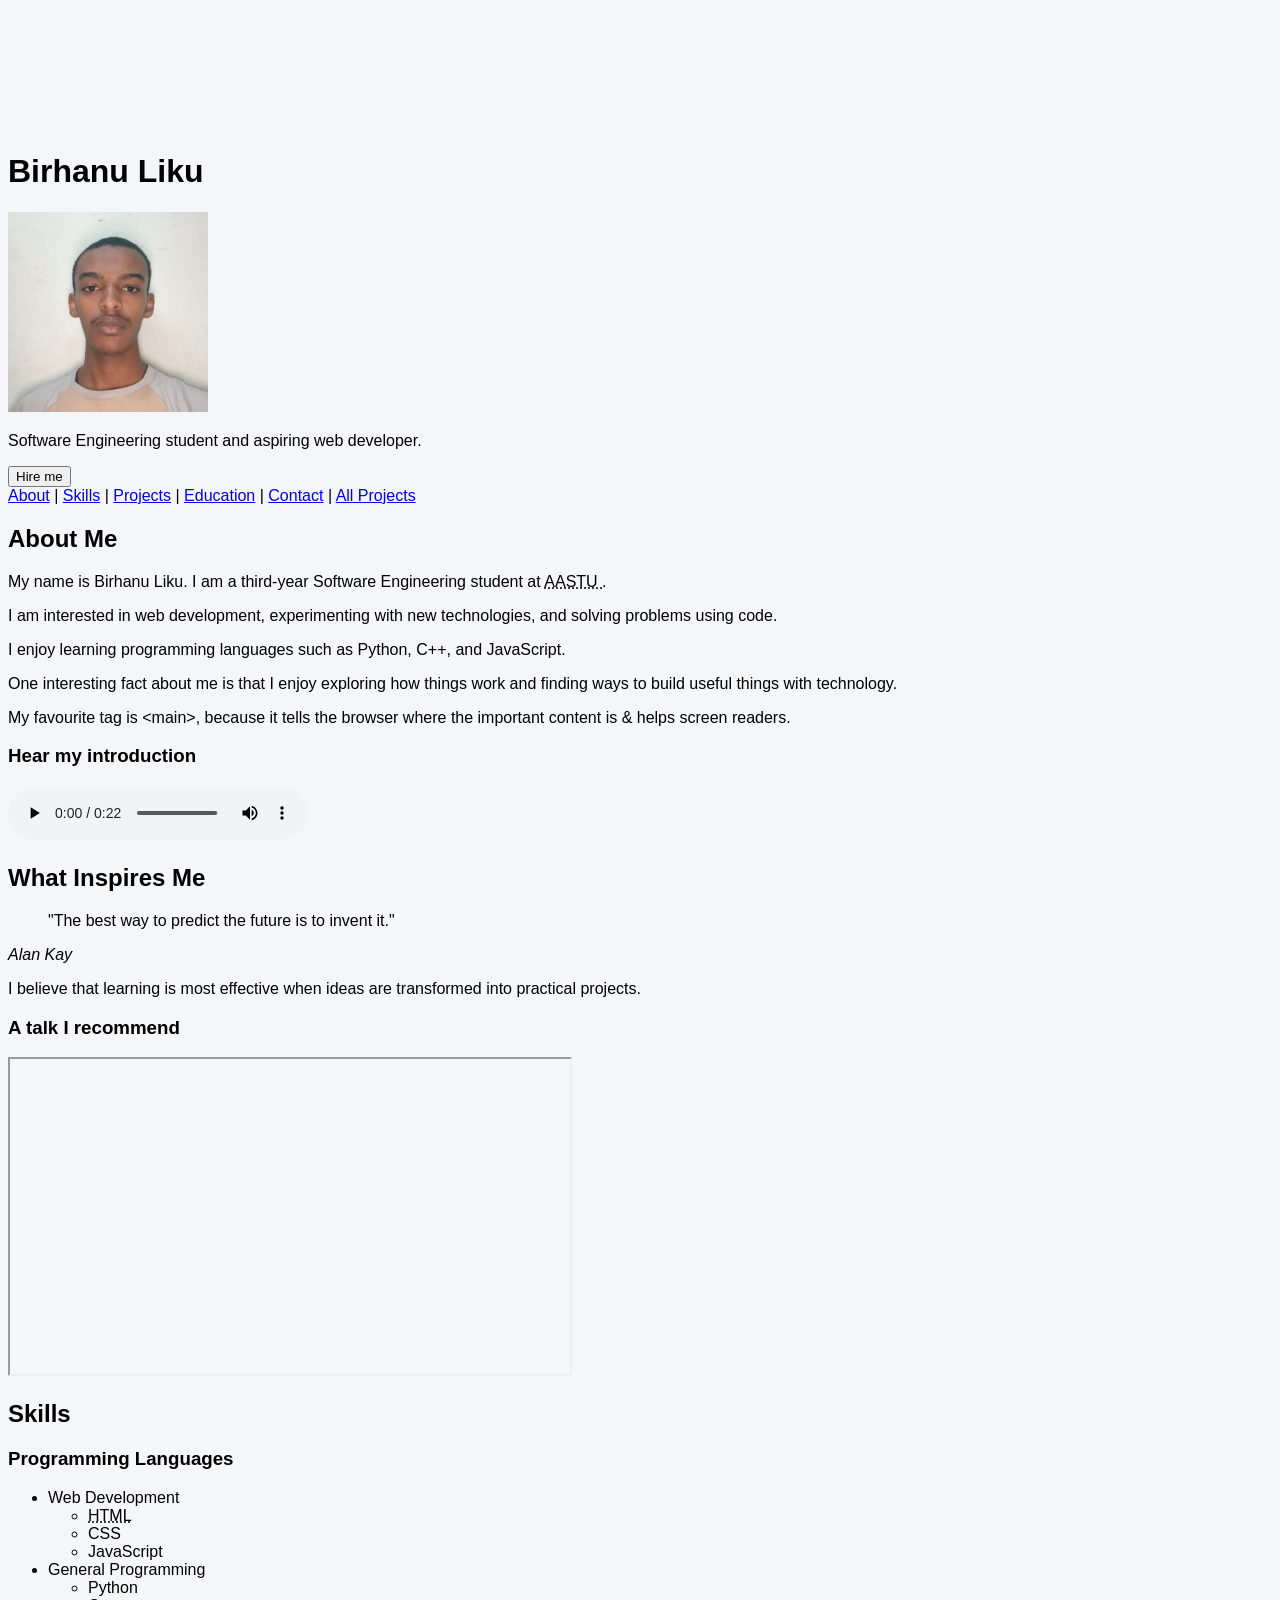
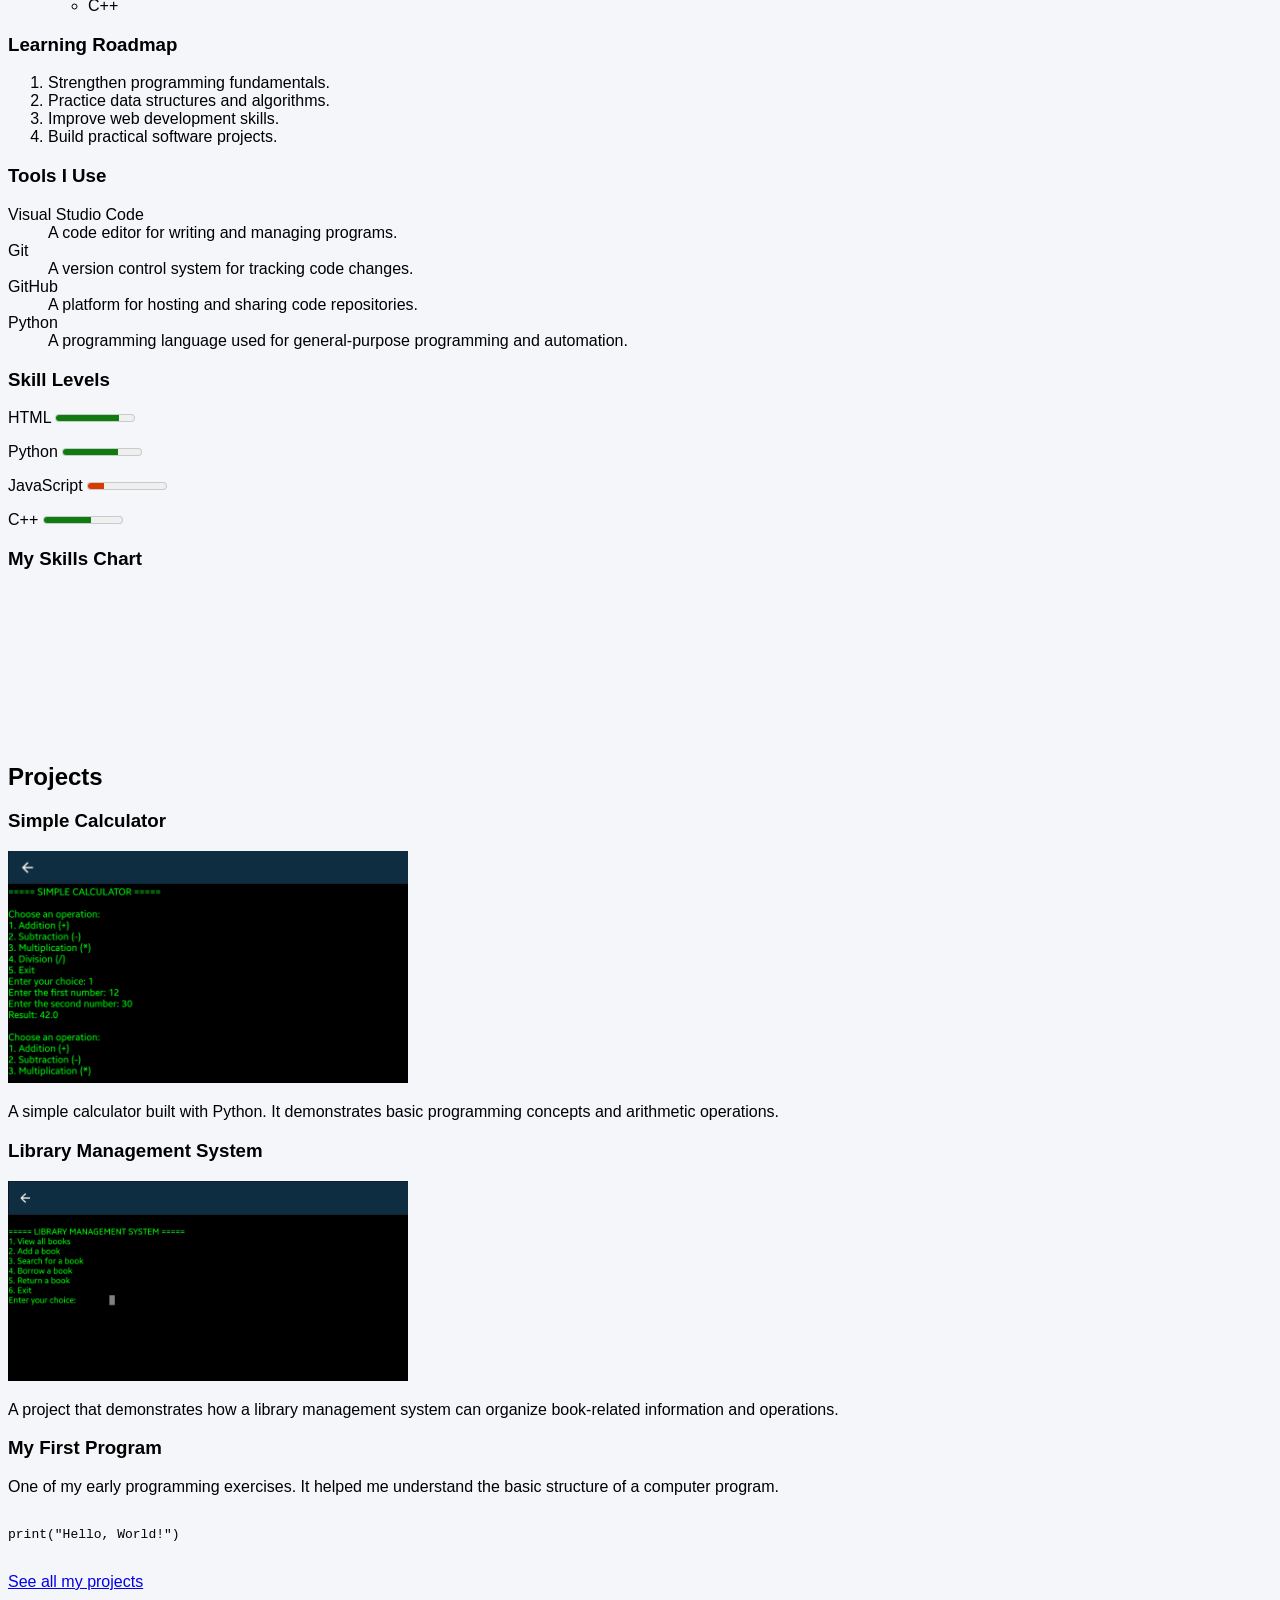
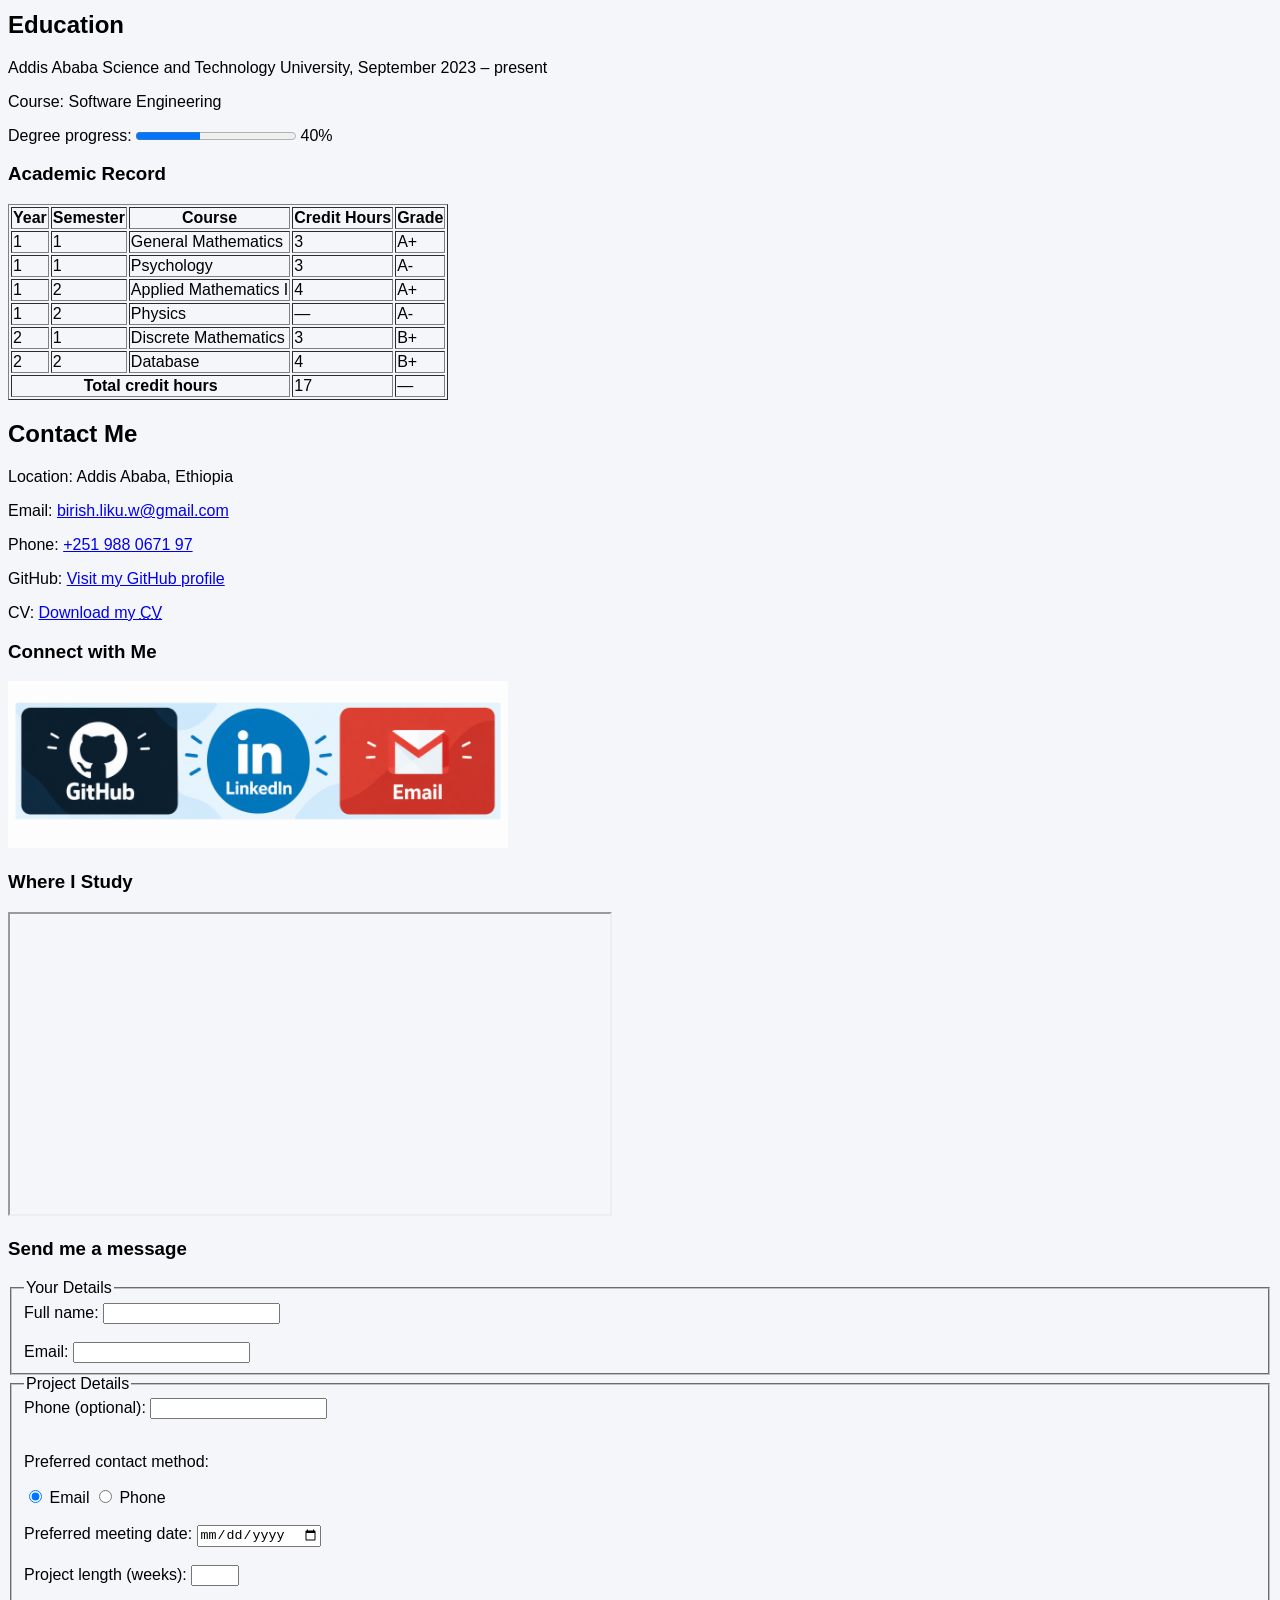
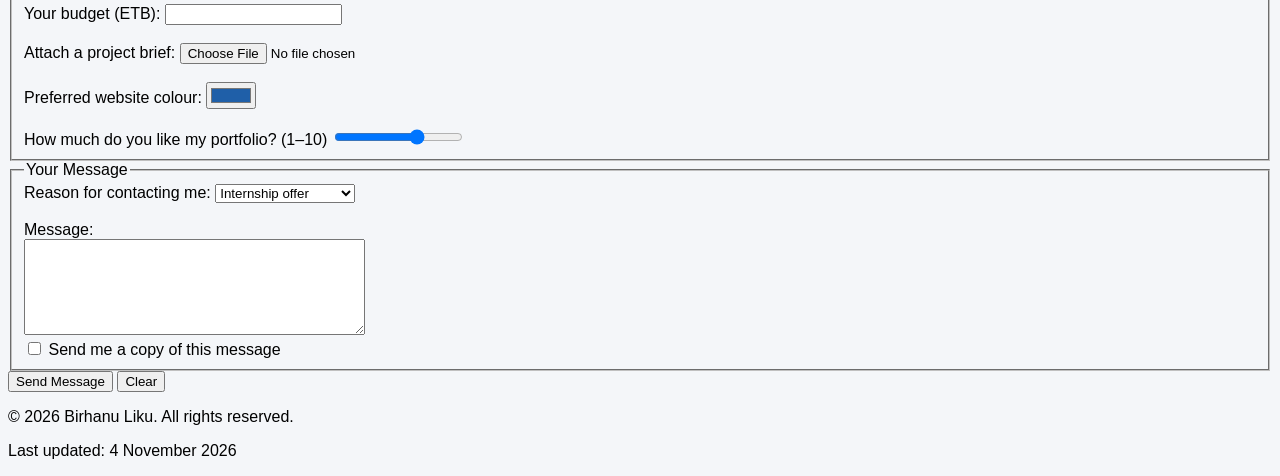
==== commit 1a33c365: "Added an external style link" ====
--- a/portfolio/index.html
+++ b/portfolio/index.html
@@ -12,6 +12,7 @@
     <title>Birhanu Liku | Portfolio</title>
 
     <link rel="icon" type="image/png" href="images/favicon.png">
+    <link rel="stylesheet" href="css/style.css">
 </head>
 
 <body>
--- a/portfolio/css/style.css
+++ b/portfolio/css/style.css
@@ -0,0 +1,4 @@
+body {
+    background-color: #f4f6f9;
+    font-family: Arial, sans-serif;
+}
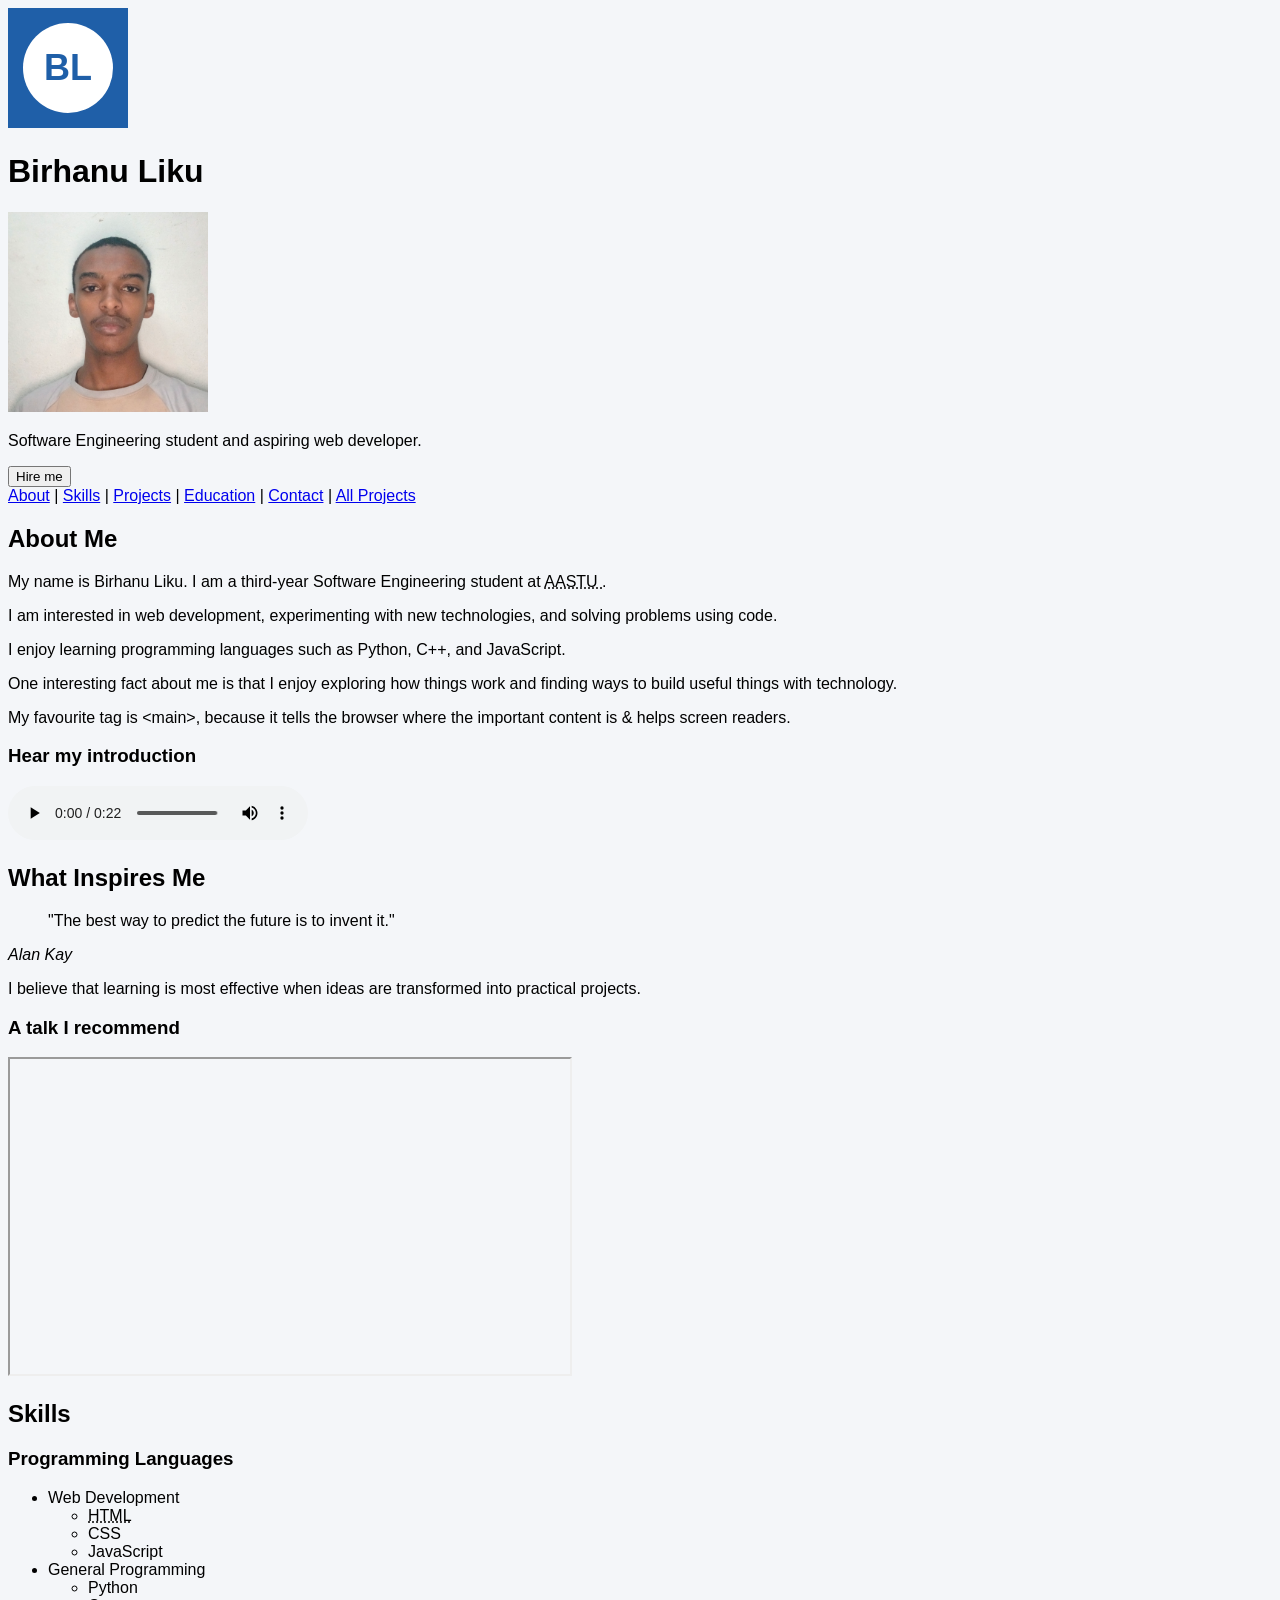
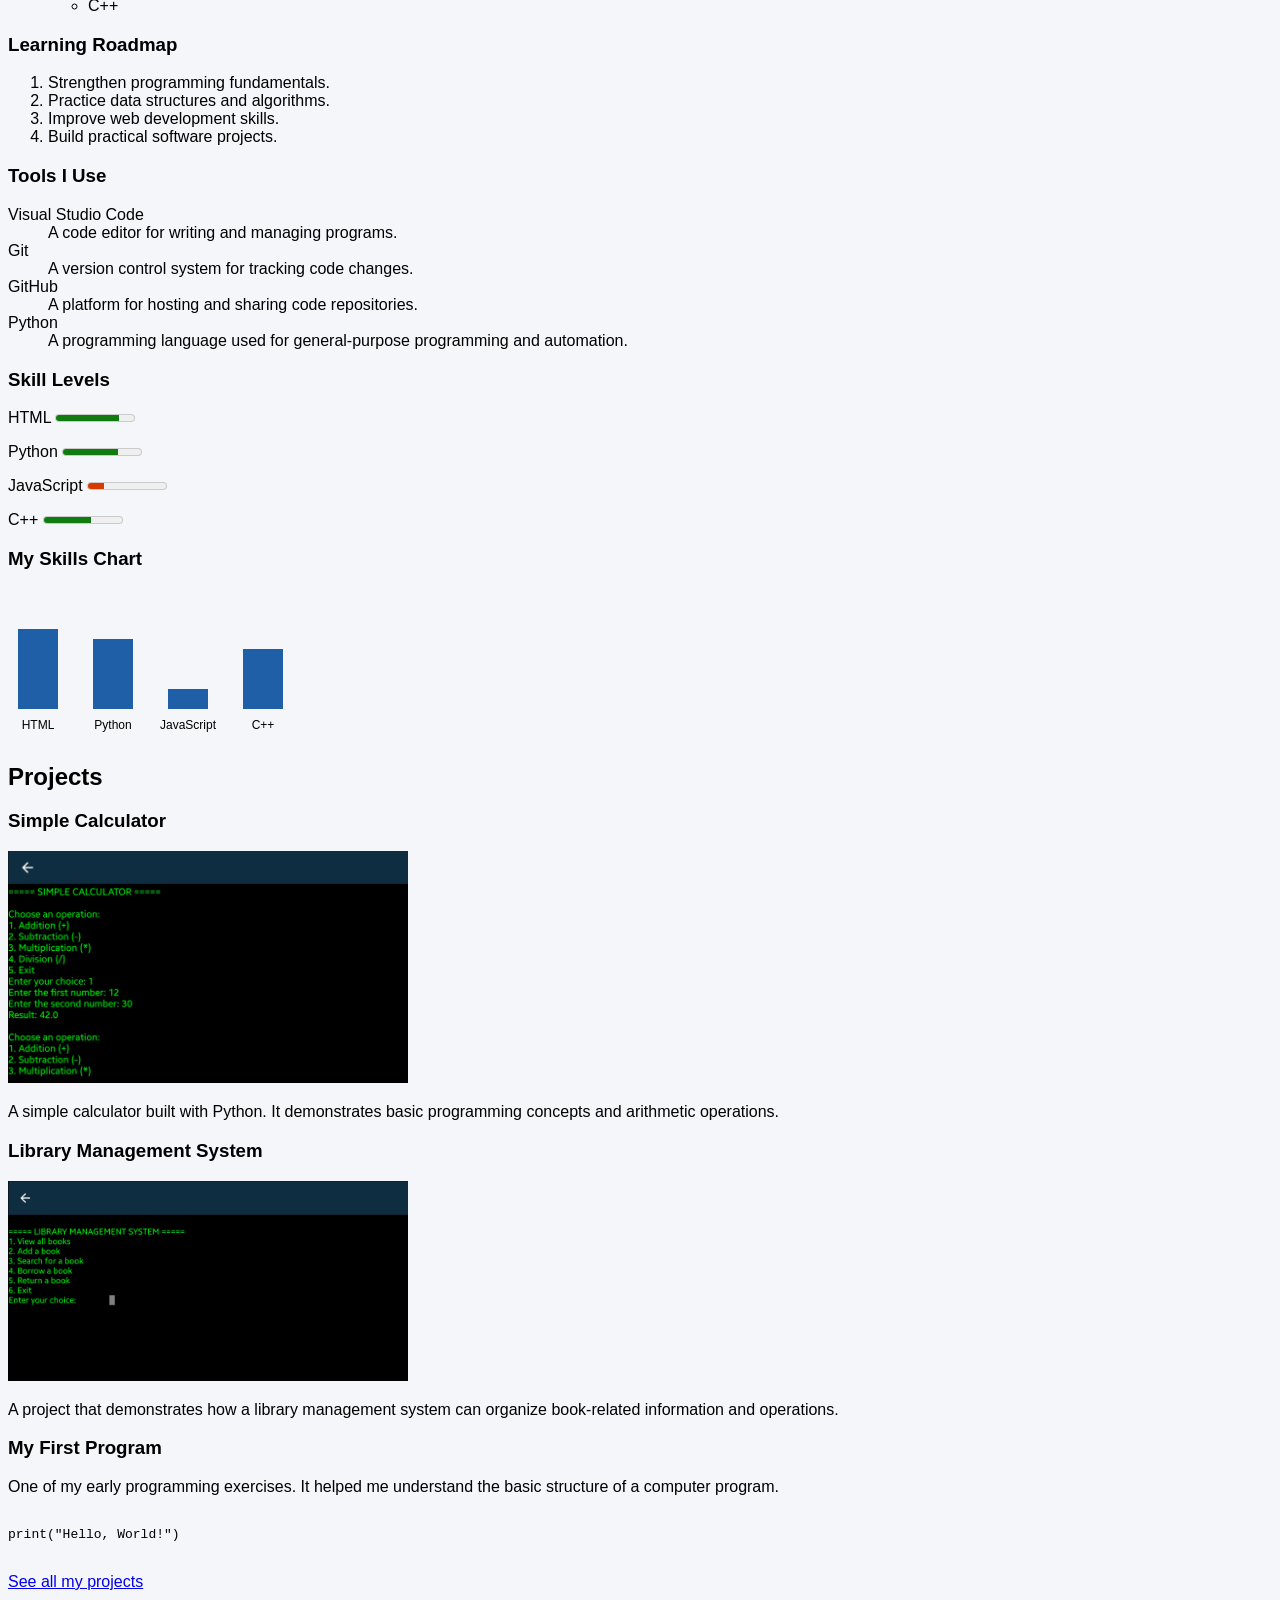
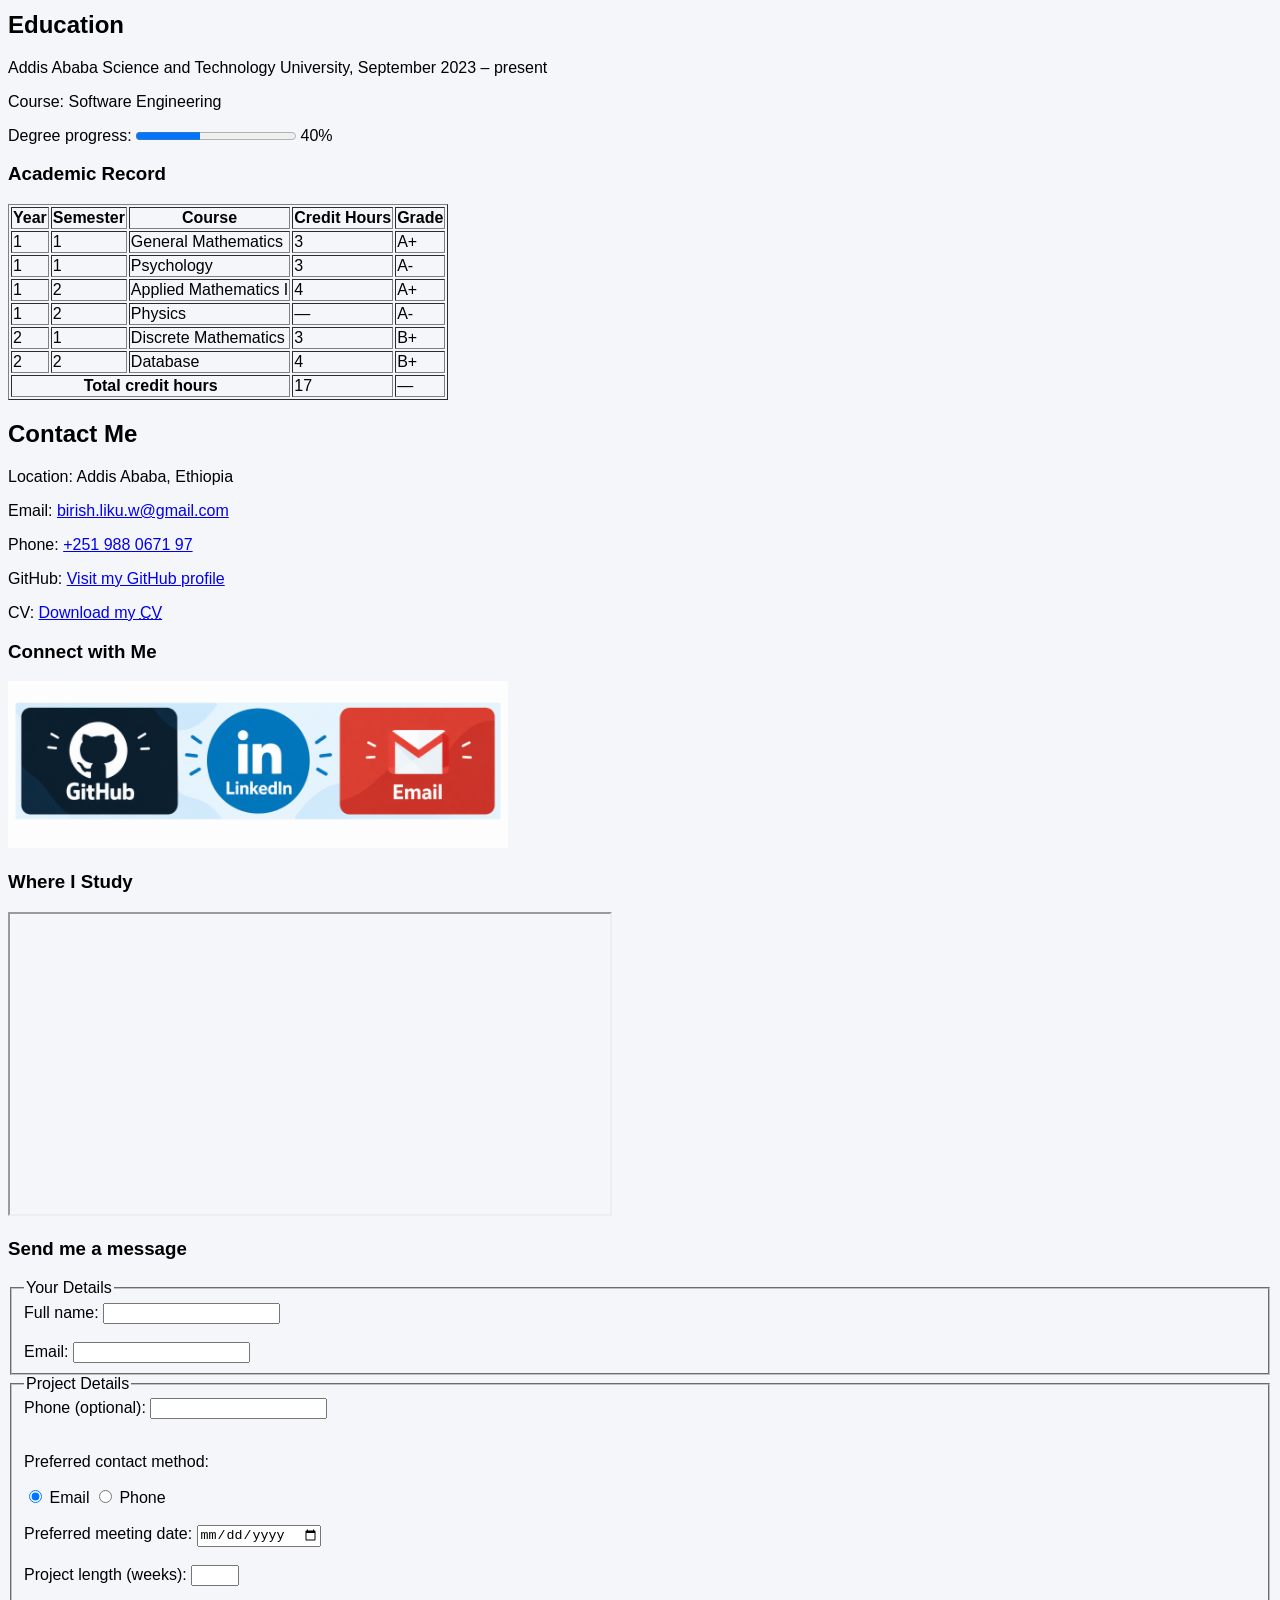
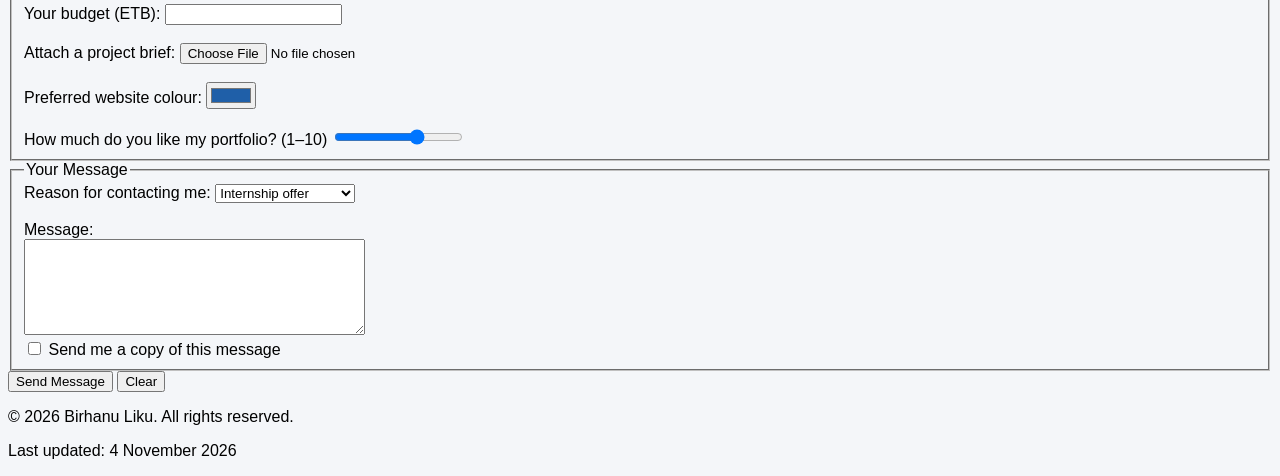
==== commit 3e14967b: "Added external css" ====
--- a/portfolio/index.html
+++ b/portfolio/index.html
@@ -748,4 +748,38 @@
 
         const skills = [
             { name: "HTML", value: 0.8 },
-            { name: "Pyt
+            { name: "Python", value: 0.7 },
+            { name: "JavaScript", value: 0.2 },
+            { name: "C++", value: 0.6 }
+        ];
+
+        const barWidth = 40;
+        const gap = 35;
+        const startX = 10;
+        const baseline = 120;
+        const maxHeight = 100;
+
+        skills.forEach((skill, index) => {
+
+            const height = skill.value * maxHeight;
+            const x = startX + index * (barWidth + gap);
+            const y = baseline - height;
+
+            chartCtx.fillStyle = "#1f5fa8";
+            chartCtx.fillRect(x, y, barWidth, height);
+
+            chartCtx.fillStyle = "black";
+            chartCtx.font = "12px Arial";
+            chartCtx.textAlign = "center";
+
+            chartCtx.fillText(
+                skill.name,
+                x + barWidth / 2,
+                140
+            );
+
+        });
+
+    </script>
+
+</body>
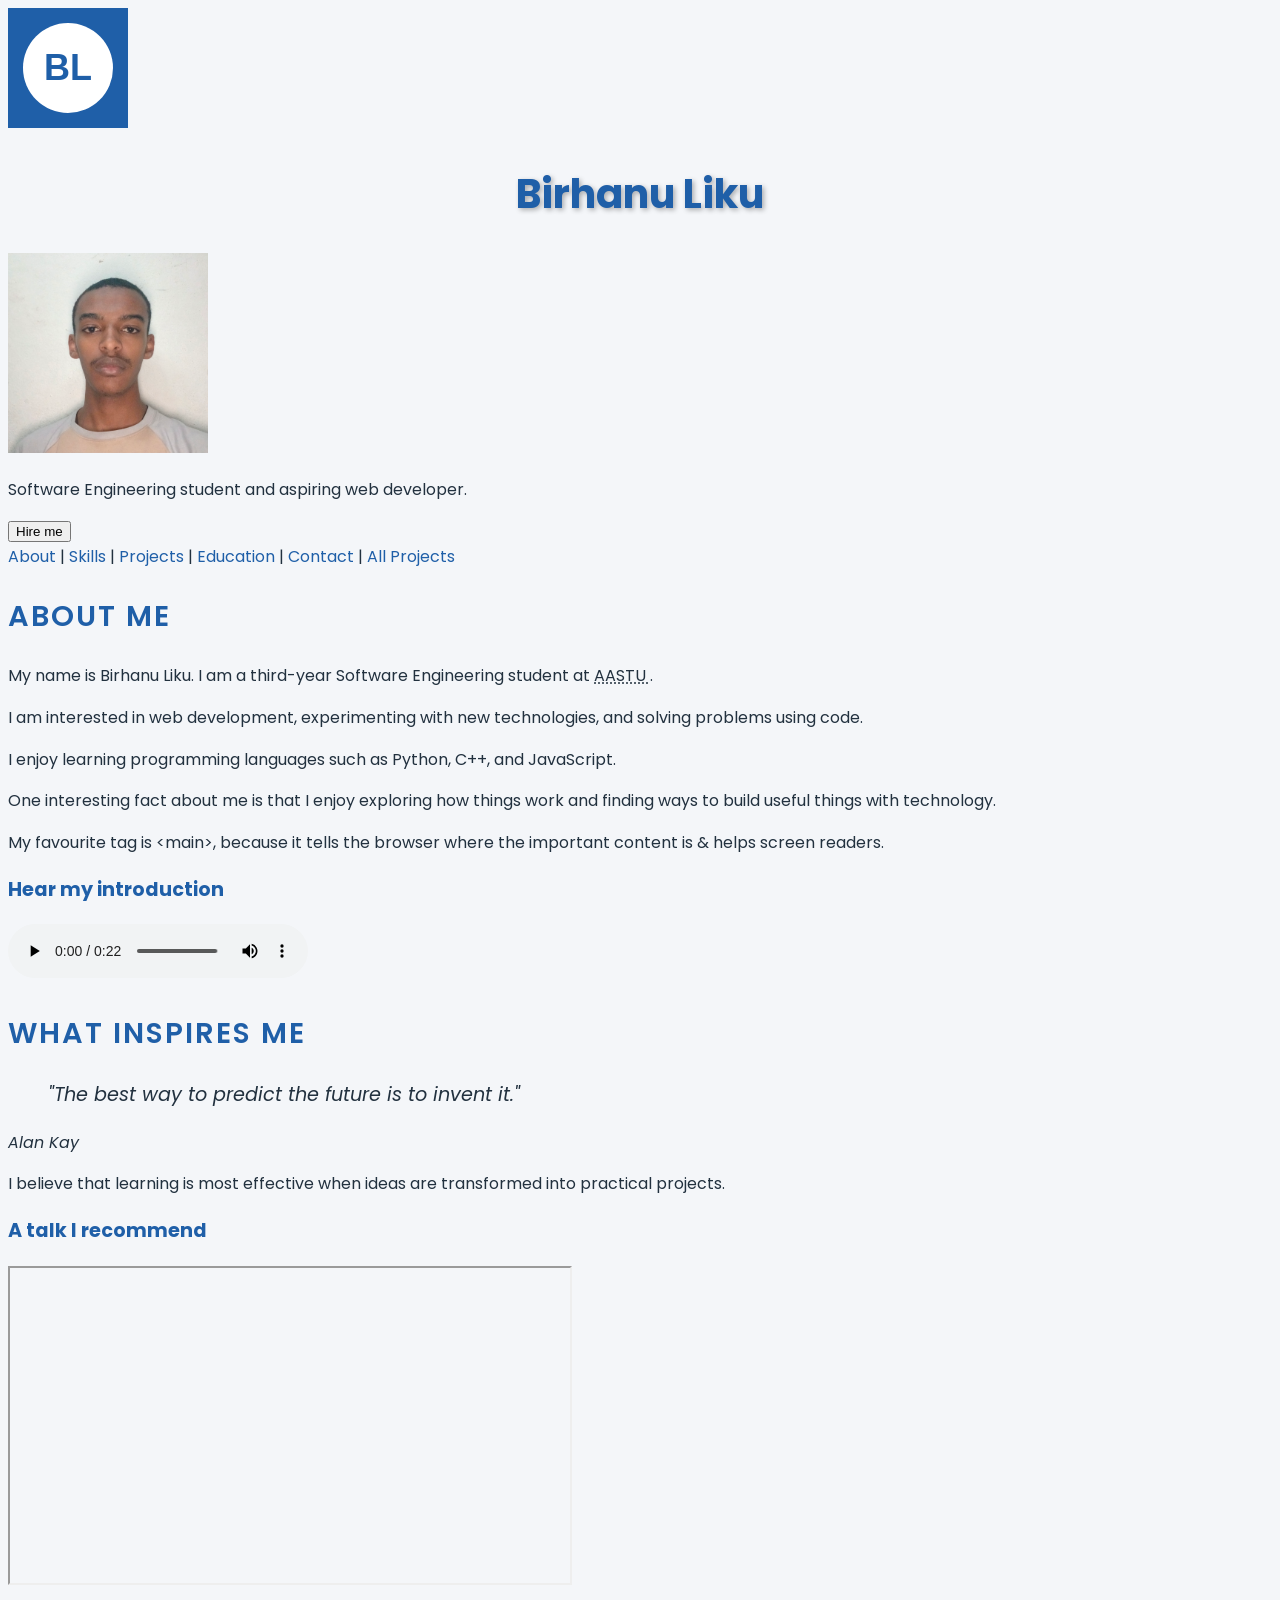
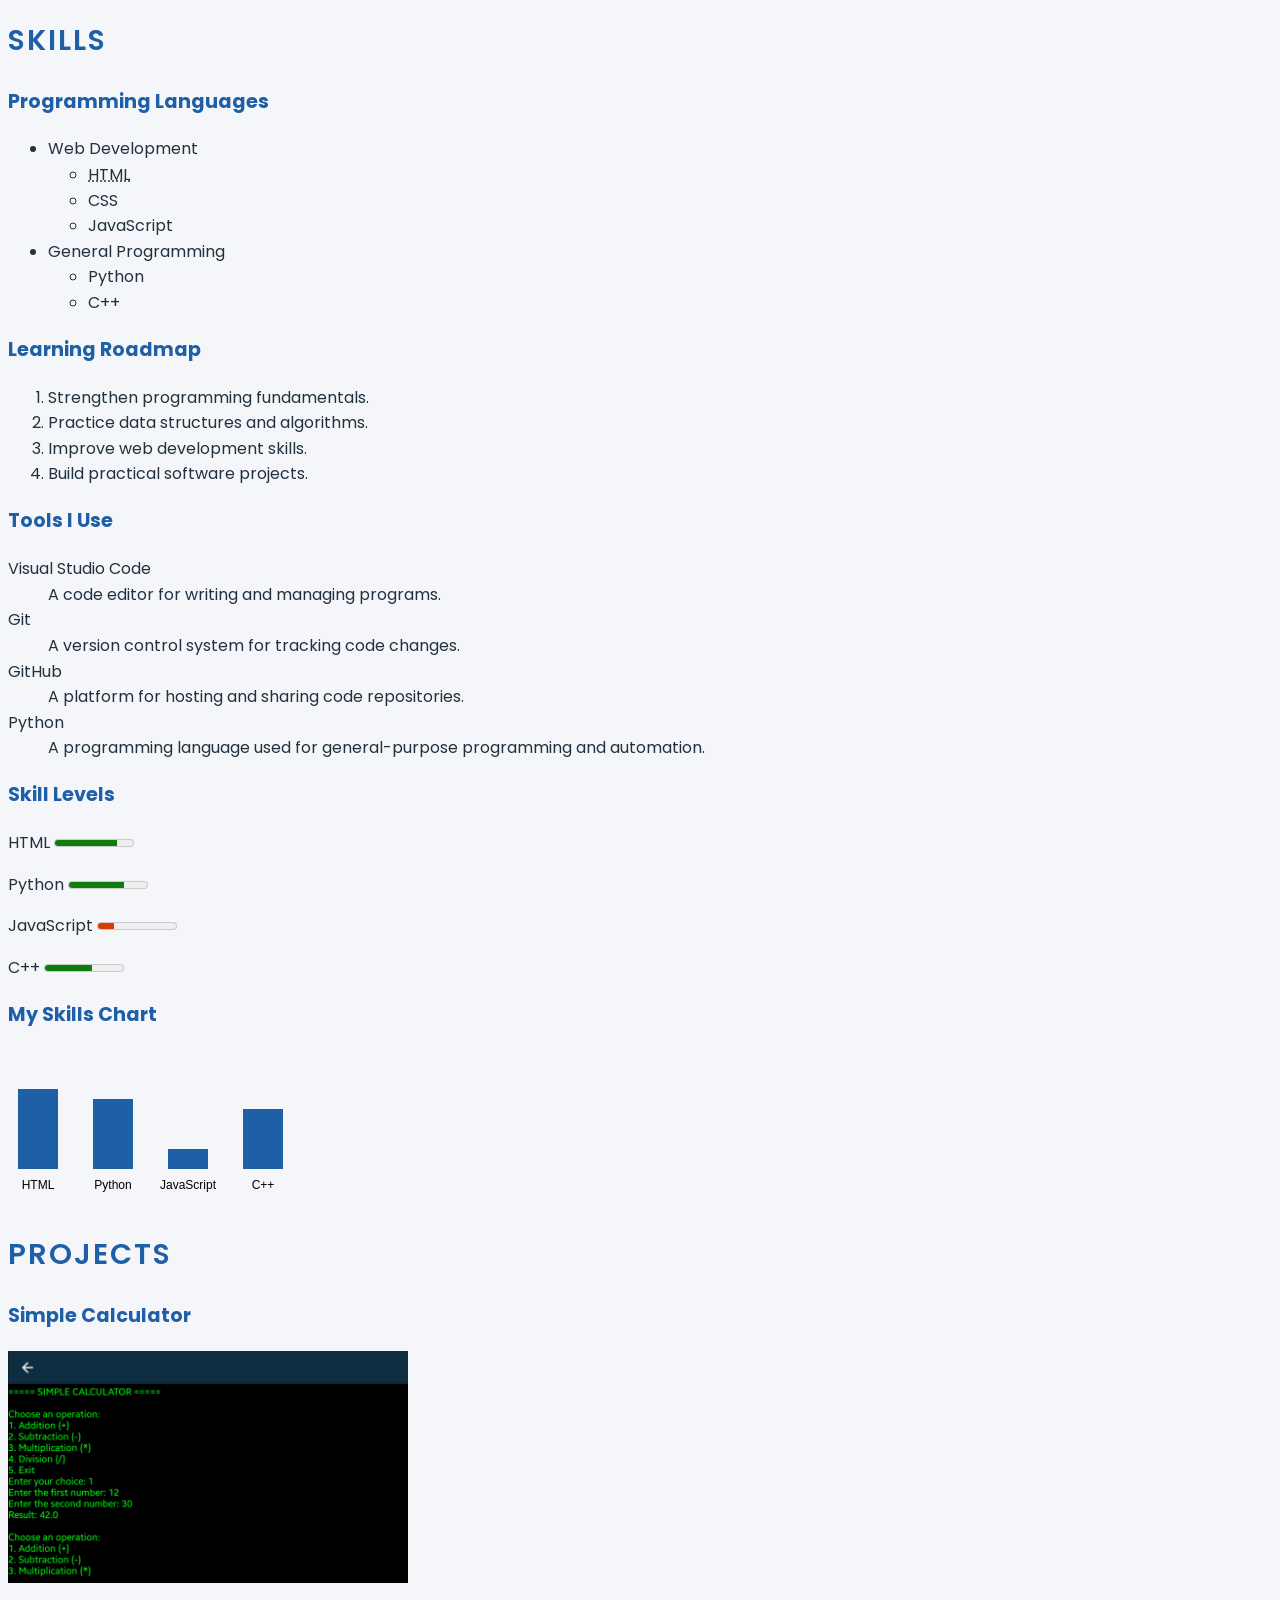
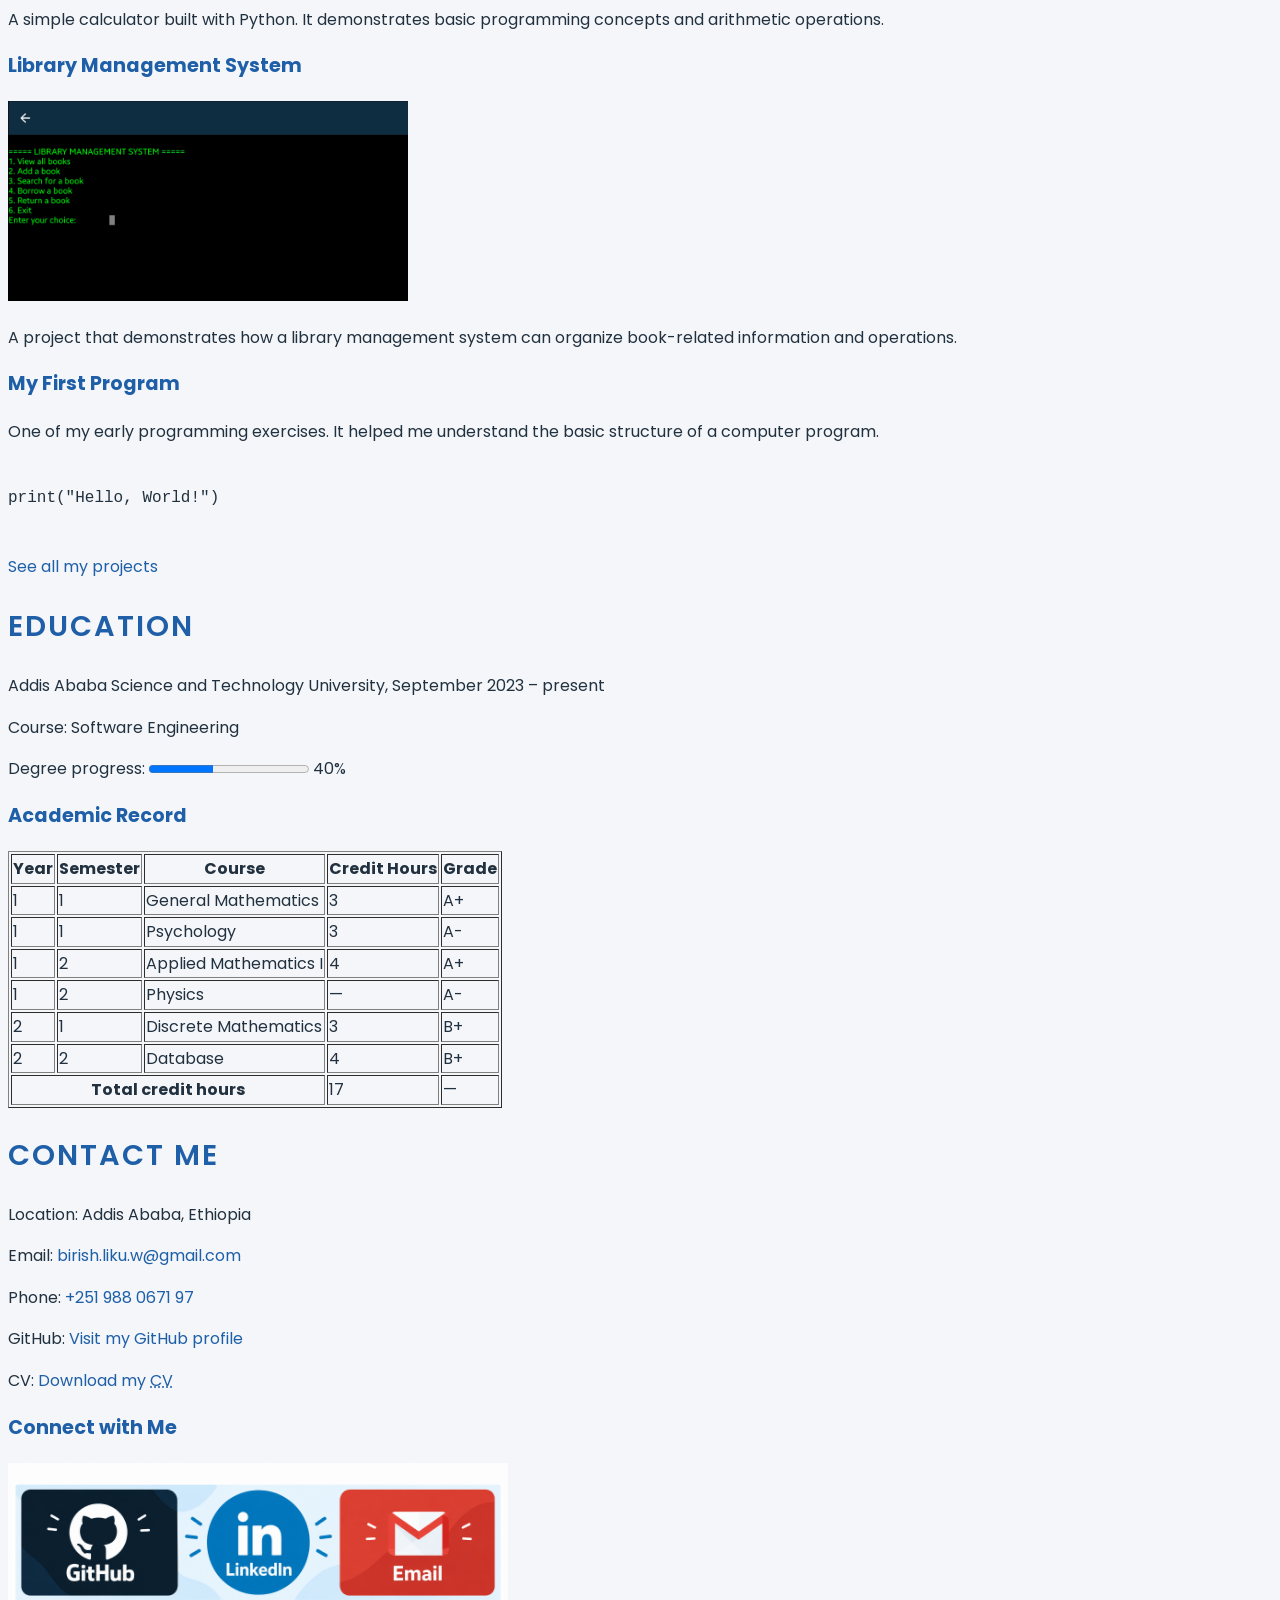
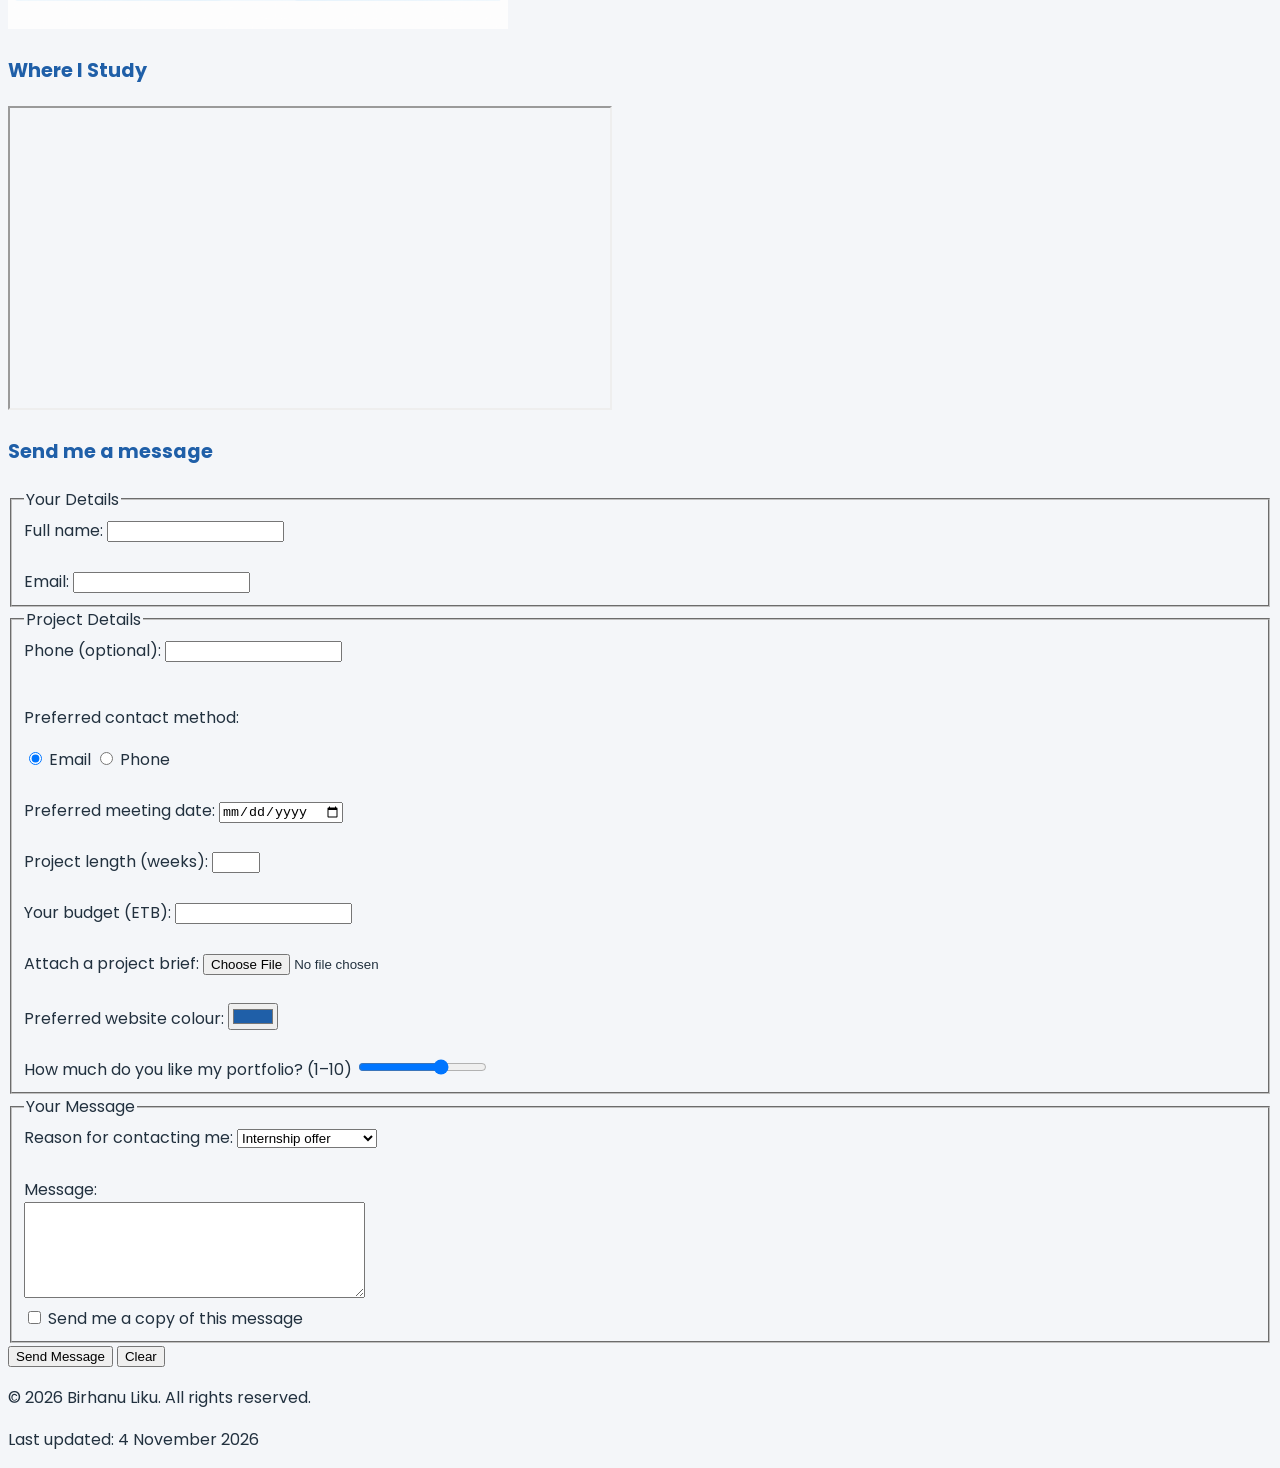
==== commit 26dfe39a: "Added google fornts" ====
--- a/portfolio/index.html
+++ b/portfolio/index.html
@@ -12,6 +12,7 @@
     <title>Birhanu Liku | Portfolio</title>
 
     <link rel="icon" type="image/png" href="images/favicon.png">
+    <link href="https://fonts.googleapis.com/css2?family= Poppins:wght@400;600;700&display=swap" rel="stylesheet">
     <link rel="stylesheet" href="css/style.css">
 </head>
 
--- a/portfolio/css/style.css
+++ b/portfolio/css/style.css
@@ -1,4 +1,82 @@
+
+/* ==========================================
+   Portfolio stylesheet — Birhanu Liku
+   ========================================== */
+
+/* ---------- Colour Palette ---------- */
+
+/* Palette
+   Primary      #1f5fa8   (blue)
+   Dark         #22313f   (text)
+   Accent       hsl(37, 91%, 55%)   (orange)
+   Light        #f4f6f9   (page background)
+*/
+
+
+/* ---------- Base ---------- */
+
+html {
+    font-size: 16px;
+}
+
 body {
     background-color: #f4f6f9;
-    font-family: Arial, sans-serif;
+    color: #22313f;
+    font-family: 'Poppins', Arial, sans-serif;
+    font-size: 1rem;
+    line-height: 1.6;
 }
+
+
+/* ---------- Colours ---------- */
+
+h1 {
+    color: #1f5fa8;
+}
+
+h2 {
+    color: rgb(31, 95, 168);
+}
+
+h3 {
+    color: hsl(212, 69%, 39%);
+}
+
+mark {
+    background-color: rgba(245, 166, 35, 0.35);
+}
+
+
+/* ---------- Typography ---------- */
+
+h1 {
+    font-size: 2.5rem;
+    text-align: center;
+    font-weight: 700;
+    text-shadow: 2px 2px 5px rgba(0, 0, 0, 0.3);
+}
+
+h2 {
+    font-size: 1.8rem;
+    text-transform: uppercase;
+    letter-spacing: 2px;
+    font-weight: 600;
+}
+
+h3 {
+    font-size: 1.2rem;
+}
+
+a {
+    color: #1f5fa8;
+    text-decoration: none;
+}
+
+blockquote {
+    font-size: 1.2em;
+    font-style: italic;
+}
+
+code, pre {
+    font-family: 'Courier New', monospace;
+}
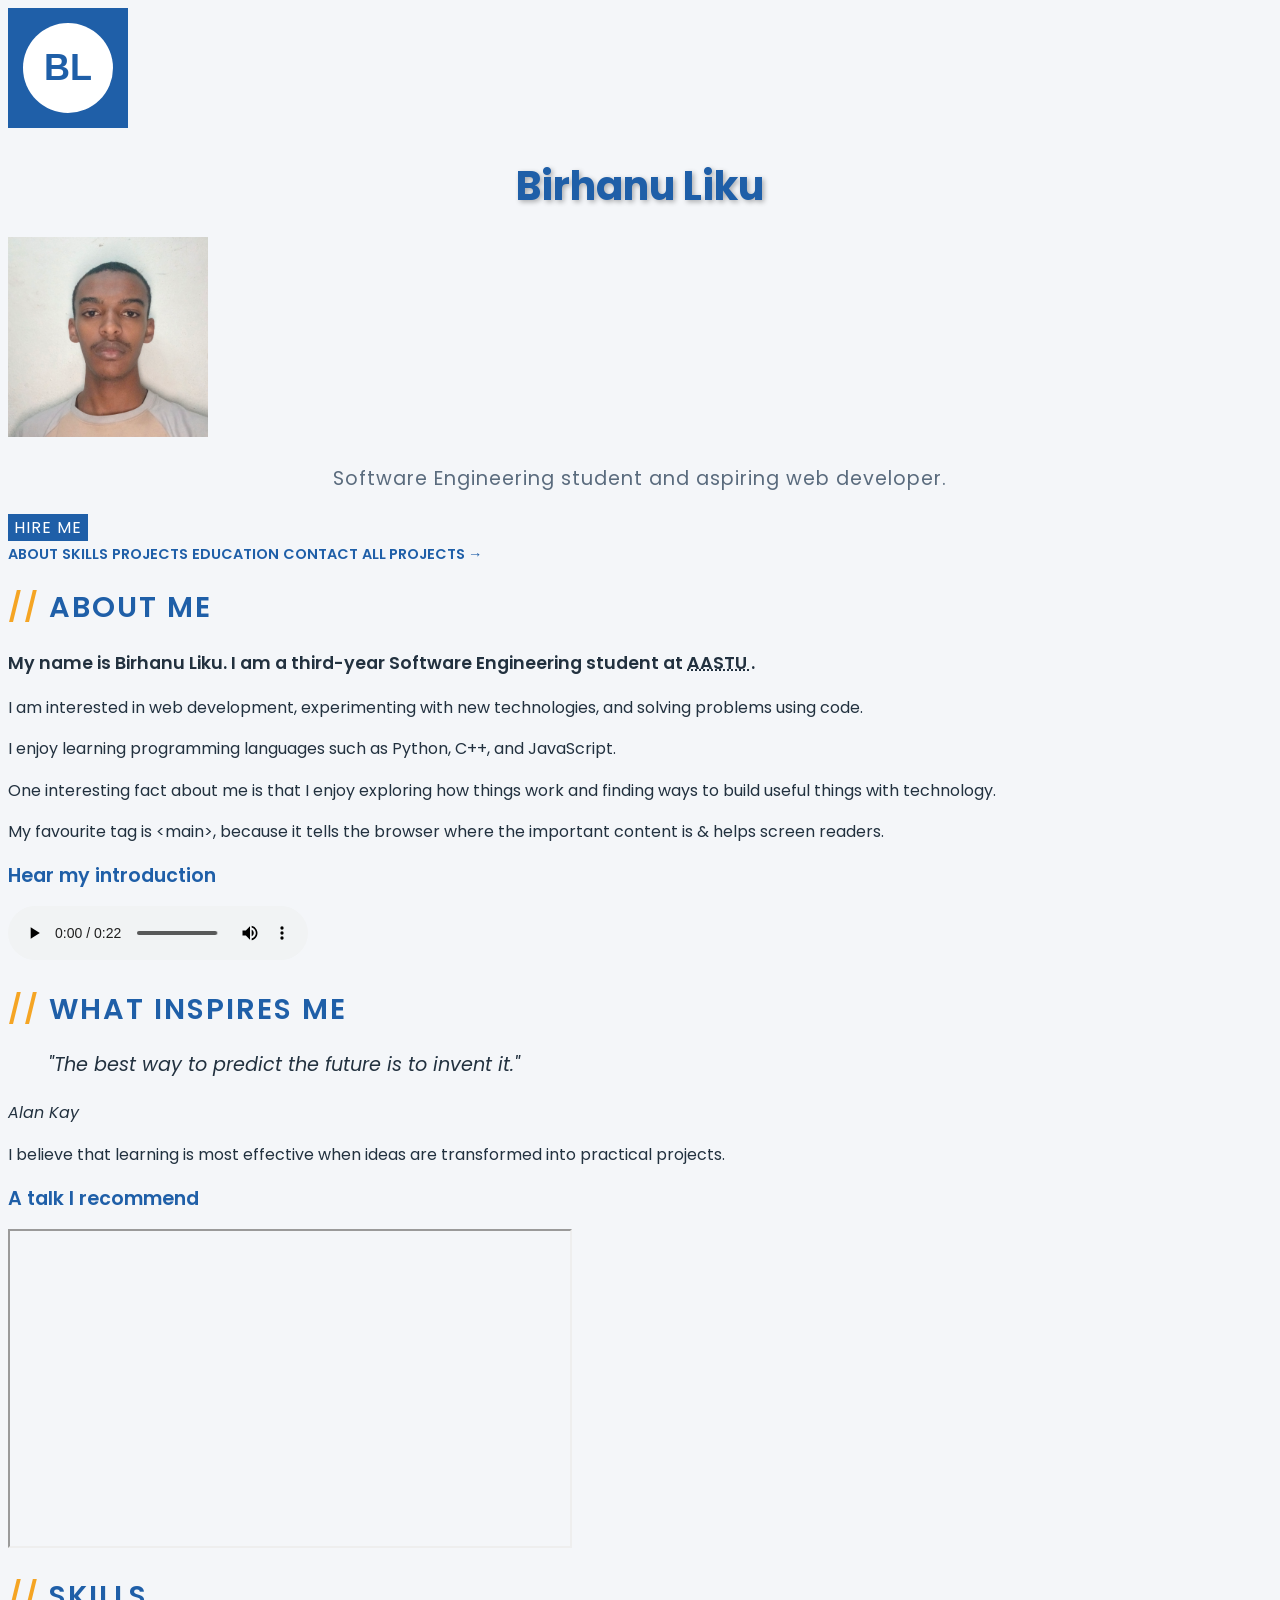
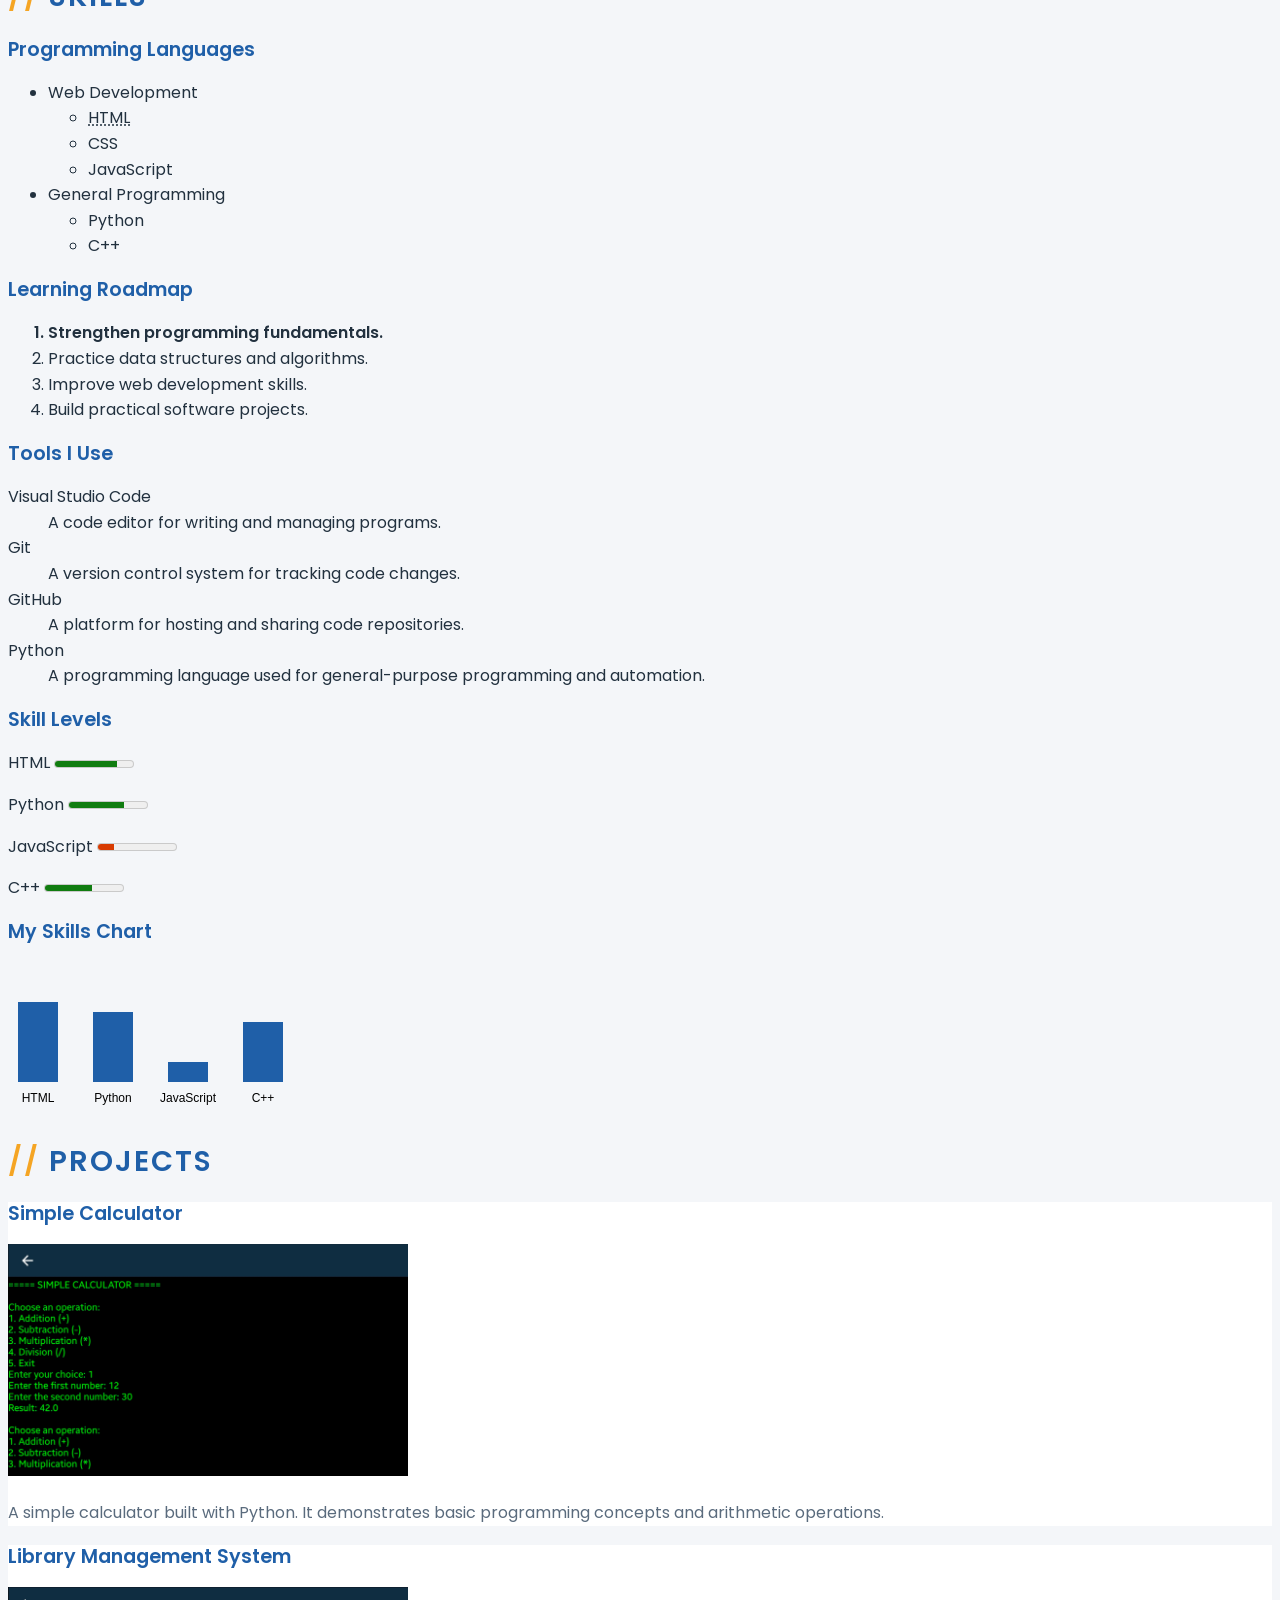
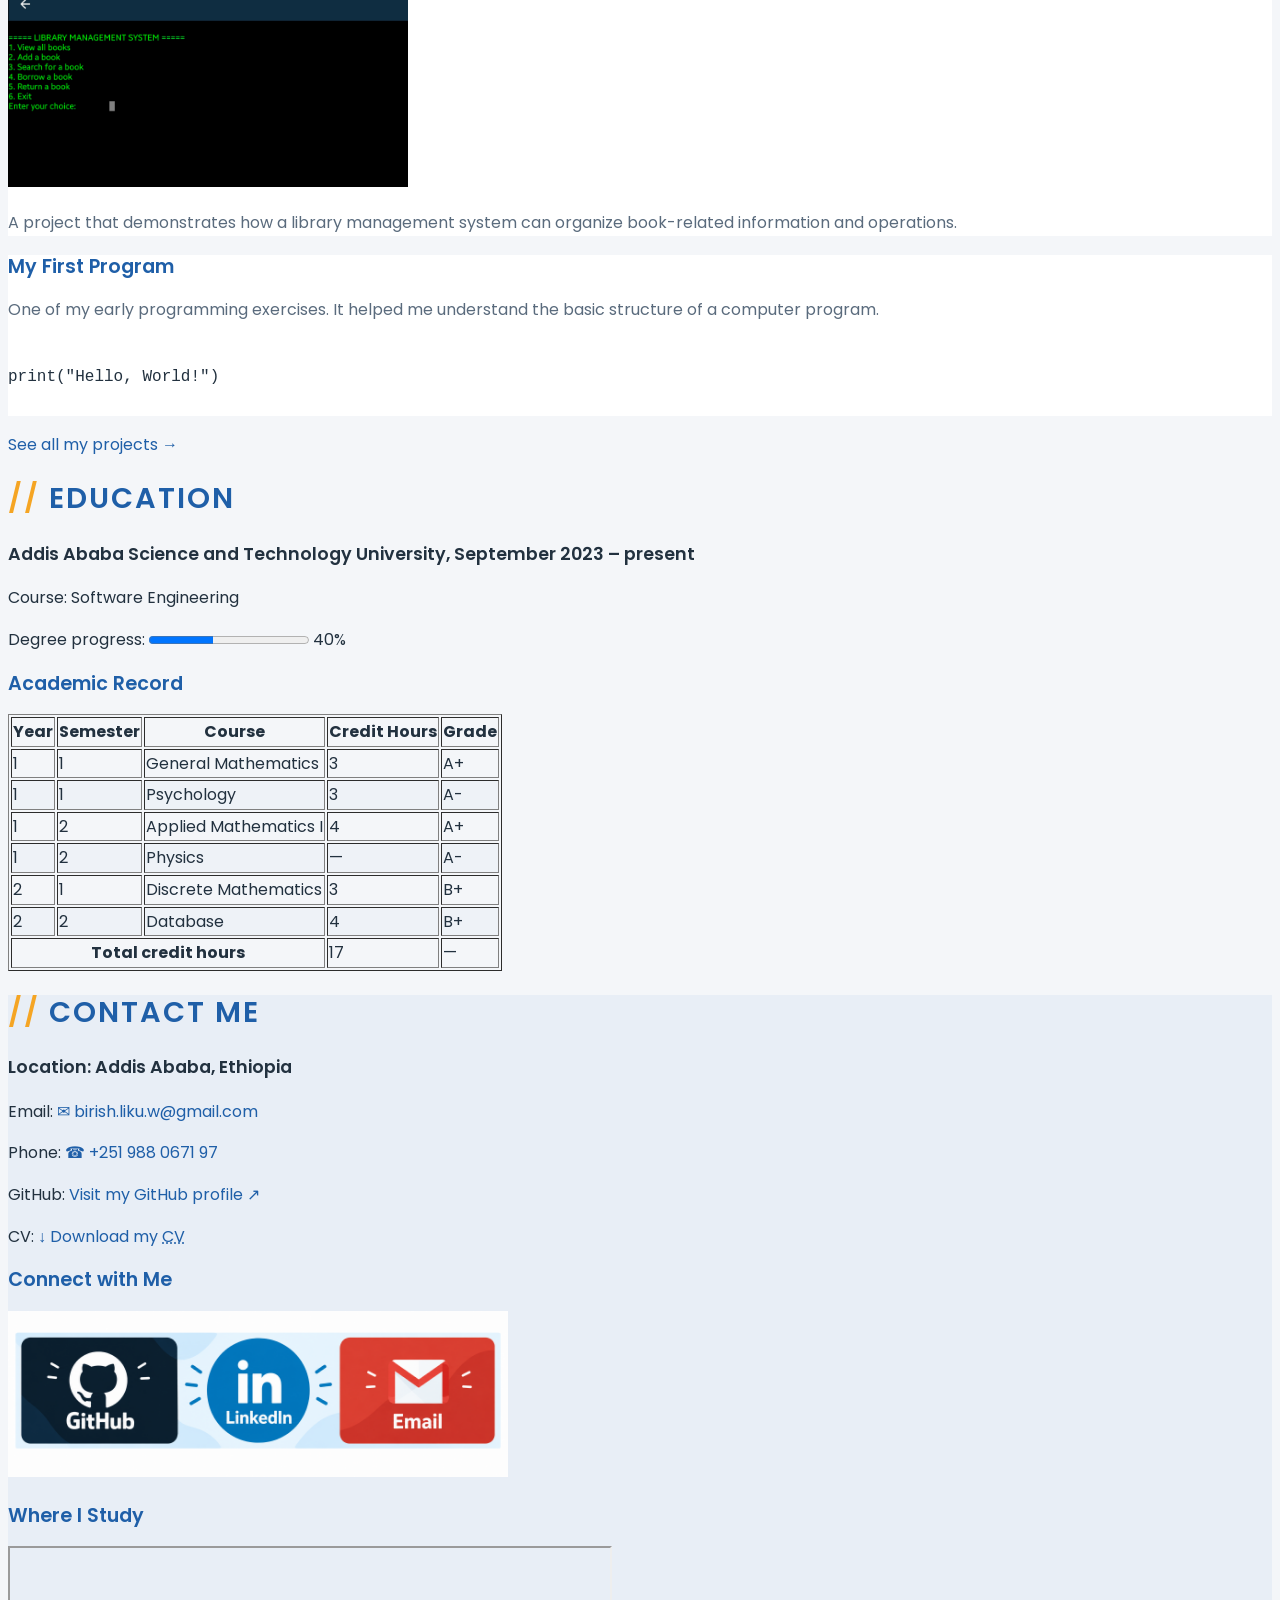
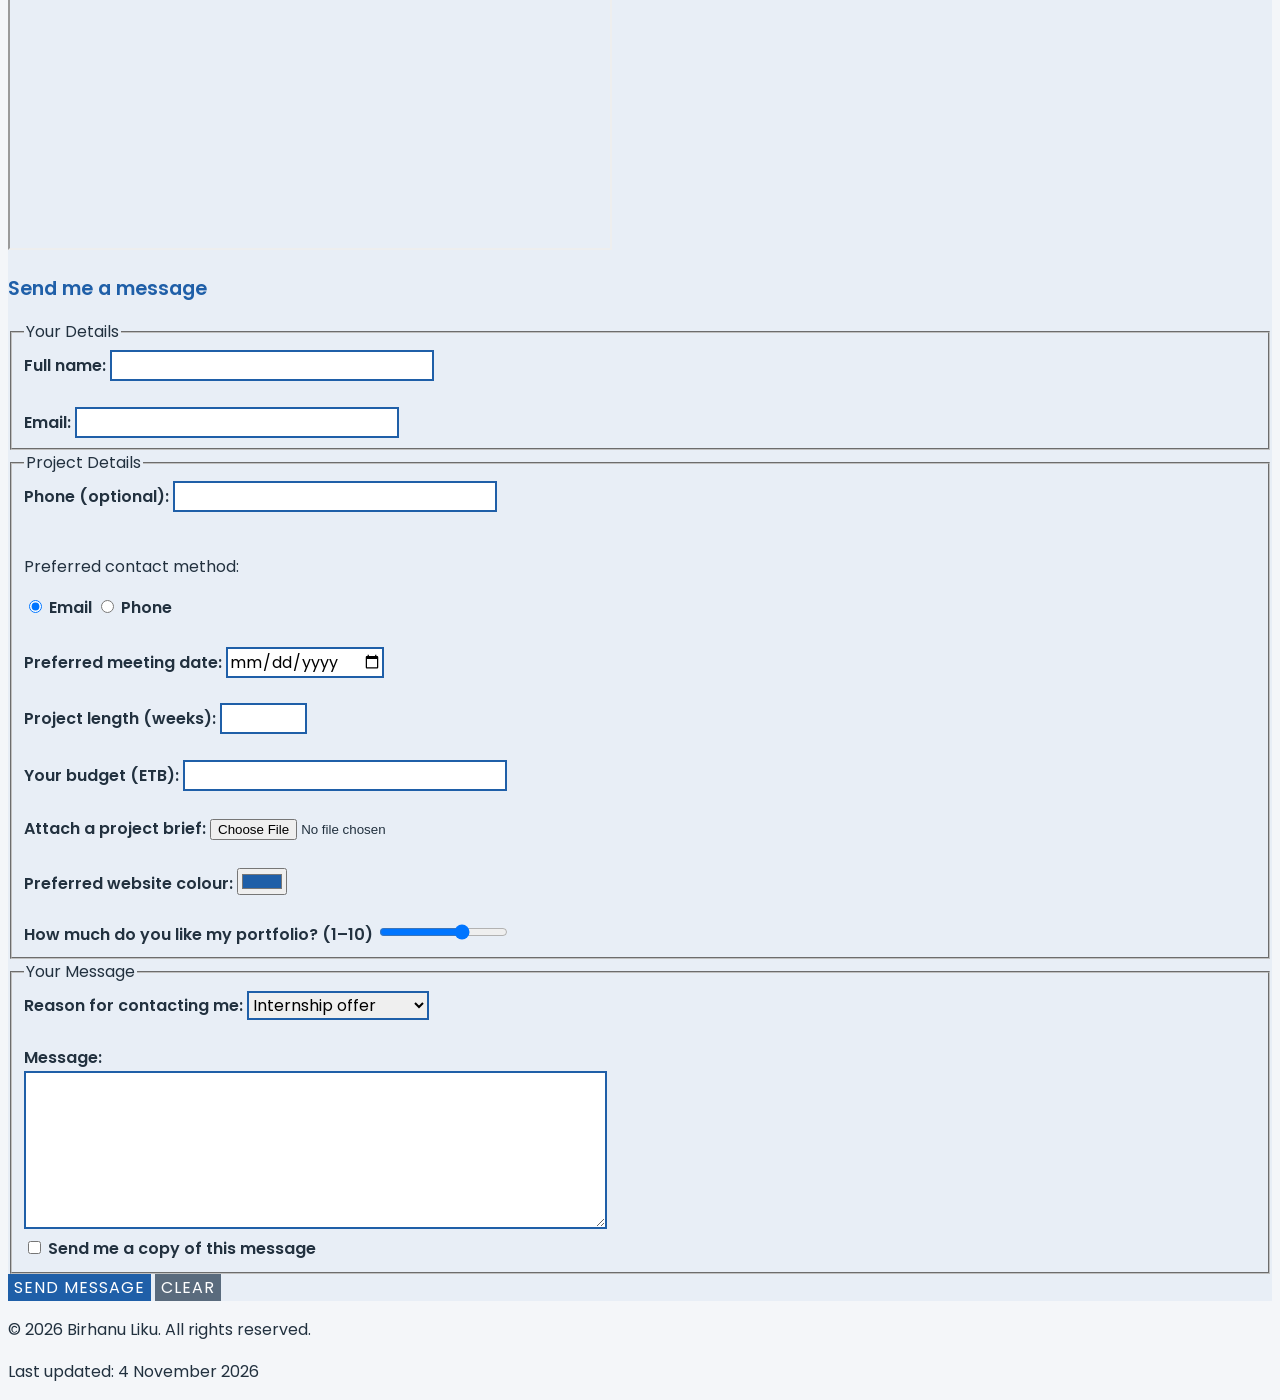
==== commit b78110f1: "Removed vertical bars" ====
--- a/portfolio/index.html
+++ b/portfolio/index.html
@@ -35,11 +35,11 @@
             height="200"
         >
 
-        <p>Software Engineering student and aspiring web developer.</p>
+        <p class="tagline">Software Engineering student and aspiring web developer.</p>
 
         <!-- Lab 12: Hire me dialog -->
         <button
-            type="button"
+            type="button" class="btn"
             onclick="document.getElementById('hireDialog').showModal()"
         >
             Hire me
@@ -67,11 +67,11 @@
         </dialog>
 
         <nav>
-            <a href="#about">About</a> |
-            <a href="#skills">Skills</a> |
-            <a href="#projects">Projects</a> |
-            <a href="#education">Education</a> |
-            <a href="#contact">Contact</a> |
+            <a href="#about">About</a> 
+            <a href="#skills">Skills</a> 
+            <a href="#projects">Projects</a> 
+            <a href="#education">Education</a> 
+            <a href="#contact">Contact</a> 
             <a href="projects.html">All Projects</a>
         </nav>
 
@@ -264,7 +264,7 @@
 
             <h2>Projects</h2>
 
-            <article>
+            <article class="card">
 
                 <h3>Simple Calculator</h3>
 
@@ -283,7 +283,7 @@
             </article>
 
 
-            <article>
+            <article class="card">
 
                 <h3>Library Management System</h3>
 
@@ -302,7 +302,7 @@
             </article>
 
 
-            <article>
+            <article class="card">
 
                 <h3>My First Program</h3>
 
@@ -431,7 +431,7 @@
 
 
         <!-- CONTACT SECTION -->
-        <section id="contact">
+        <section id="contact" >
 
             <h2>Contact Me</h2>
 
@@ -693,9 +693,9 @@
                 </fieldset>
 
 
-                <button type="submit">Send Message</button>
-
-                <button type="reset">Clear</button>
+                <button type="submit" class="btn">Send Message</button>
+
+                <button type="reset" class="btn btn-secondary">Clear</button>
 
             </form>
 
--- a/portfolio/css/style.css
+++ b/portfolio/css/style.css
@@ -6,10 +6,10 @@
 /* ---------- Colour Palette ---------- */
 
 /* Palette
-   Primary      #1f5fa8   (blue)
-   Dark         #22313f   (text)
-   Accent       hsl(37, 91%, 55%)   (orange)
-   Light        #f4f6f9   (page background)
+   Primary      #1f5fa8
+   Dark         #22313f
+   Accent       hsl(37, 91%, 55%)
+   Light        #f4f6f9
 */
 
 
@@ -28,28 +28,15 @@
 }
 
 
-/* ---------- Colours ---------- */
+/* ---------- Headings ---------- */
+
+h1, h2, h3 {
+    line-height: 1.2;
+    font-weight: 600;
+}
 
 h1 {
     color: #1f5fa8;
-}
-
-h2 {
-    color: rgb(31, 95, 168);
-}
-
-h3 {
-    color: hsl(212, 69%, 39%);
-}
-
-mark {
-    background-color: rgba(245, 166, 35, 0.35);
-}
-
-
-/* ---------- Typography ---------- */
-
-h1 {
     font-size: 2.5rem;
     text-align: center;
     font-weight: 700;
@@ -57,15 +44,19 @@
 }
 
 h2 {
+    color: rgb(31, 95, 168);
     font-size: 1.8rem;
     text-transform: uppercase;
     letter-spacing: 2px;
-    font-weight: 600;
 }
 
 h3 {
+    color: hsl(212, 69%, 39%);
     font-size: 1.2rem;
 }
+
+
+/* ---------- Text and Links ---------- */
 
 a {
     color: #1f5fa8;
@@ -80,3 +71,186 @@
 code, pre {
     font-family: 'Courier New', monospace;
 }
+
+mark {
+    background-color: rgba(245, 166, 35, 0.35);
+}
+
+
+/* ---------- Components ---------- */
+
+.tagline {
+    text-align: center;
+    font-size: 1.2rem;
+    color: #5a6b7d;
+    letter-spacing: 1px;
+}
+
+.btn {
+    background-color: #1f5fa8;
+    color: white;
+    font-family: inherit;
+    font-size: 1rem;
+    border: none;
+    cursor: pointer;
+}
+
+.btn-secondary {
+    background-color: #5a6b7d;
+}
+
+.card {
+    background-color: white;
+}
+
+
+/* ---------- Contact ---------- */
+
+#contact {
+    background-color: #e8eef6;
+}
+
+
+/* ---------- Combinators ---------- */
+
+/* Descendant selector */
+
+nav a {
+    font-weight: 600;
+    text-transform: uppercase;
+    font-size: 0.9rem;
+}
+
+/* Child selector */
+
+.card > p {
+    color: #5a6b7d;
+}
+
+/* Adjacent sibling selector */
+
+h2 + p {
+    font-size: 1.1rem;
+}
+
+/* General sibling selector */
+
+legend ~ label {
+    font-weight: 600;
+}
+
+
+  /* LAB 18 — Attribute selector*/
+
+/* ---------- Forms ---------- */
+
+input[type="text"],
+input[type="email"],
+input[type="number"],
+input[type="date"],
+select,
+textarea {
+    border: 2px solid #1f5fa8;
+    font-family: inherit;
+    font-size: 1rem;
+}
+
+/* Abbreviations with tooltips */
+
+abbr[title] {
+    cursor: help;
+    text-decoration: underline dotted;
+}
+
+/* All buttons */
+
+[class*="btn"] {
+    text-transform: uppercase;
+    letter-spacing: 1px;
+}
+
+/* ---------- Link icons ---------- */
+
+a[href^="https"]::after {
+    content: " ↗";
+}
+
+a[href^="mailto"]::before {
+    content: "✉ ";
+}
+
+a[href^="tel"]::before {
+    content: "☎ ";
+}
+
+a[download]::before {
+    content: "↓ ";
+}
+
+/* ---------- Decorated headings ---------- */
+
+h2::before {
+    content: "// ";
+    color: hsl(37, 91%, 55%);
+}
+
+h2 + p::first-line {
+    font-weight: 600;
+}
+
+/* ---------- Link states ---------- */
+
+a:link {
+    color: #1f5fa8;
+}
+
+a:visited {
+    color: #6a3fa0;
+}
+
+a:hover {
+    color: hsl(37, 91%, 45%);
+    text-decoration: underline;
+}
+
+a:active {
+    color: #b03a2e;
+}
+
+/* ---------- Button hover ---------- */
+
+.btn:hover {
+    background-color: #174a84;
+}
+
+.btn-secondary:hover {
+    background-color: #445566;
+}
+
+/* ---------- Positions ---------- */
+
+/* First item in every ordered list */
+
+ol li:first-child {
+    font-weight: 600;
+}
+
+/* Alternating table rows */
+
+tbody tr:nth-child(even) {
+    background-color: #eef2f7;
+}
+
+/* ---------- Your turn ---------- */
+
+/* Hover effect for project cards */
+
+.card:hover {
+    background-color: #eef2f7;
+}
+
+/* Arrow after links to your own HTML pages */
+
+a[href$=".html"]::after {
+    content: " →";
+}
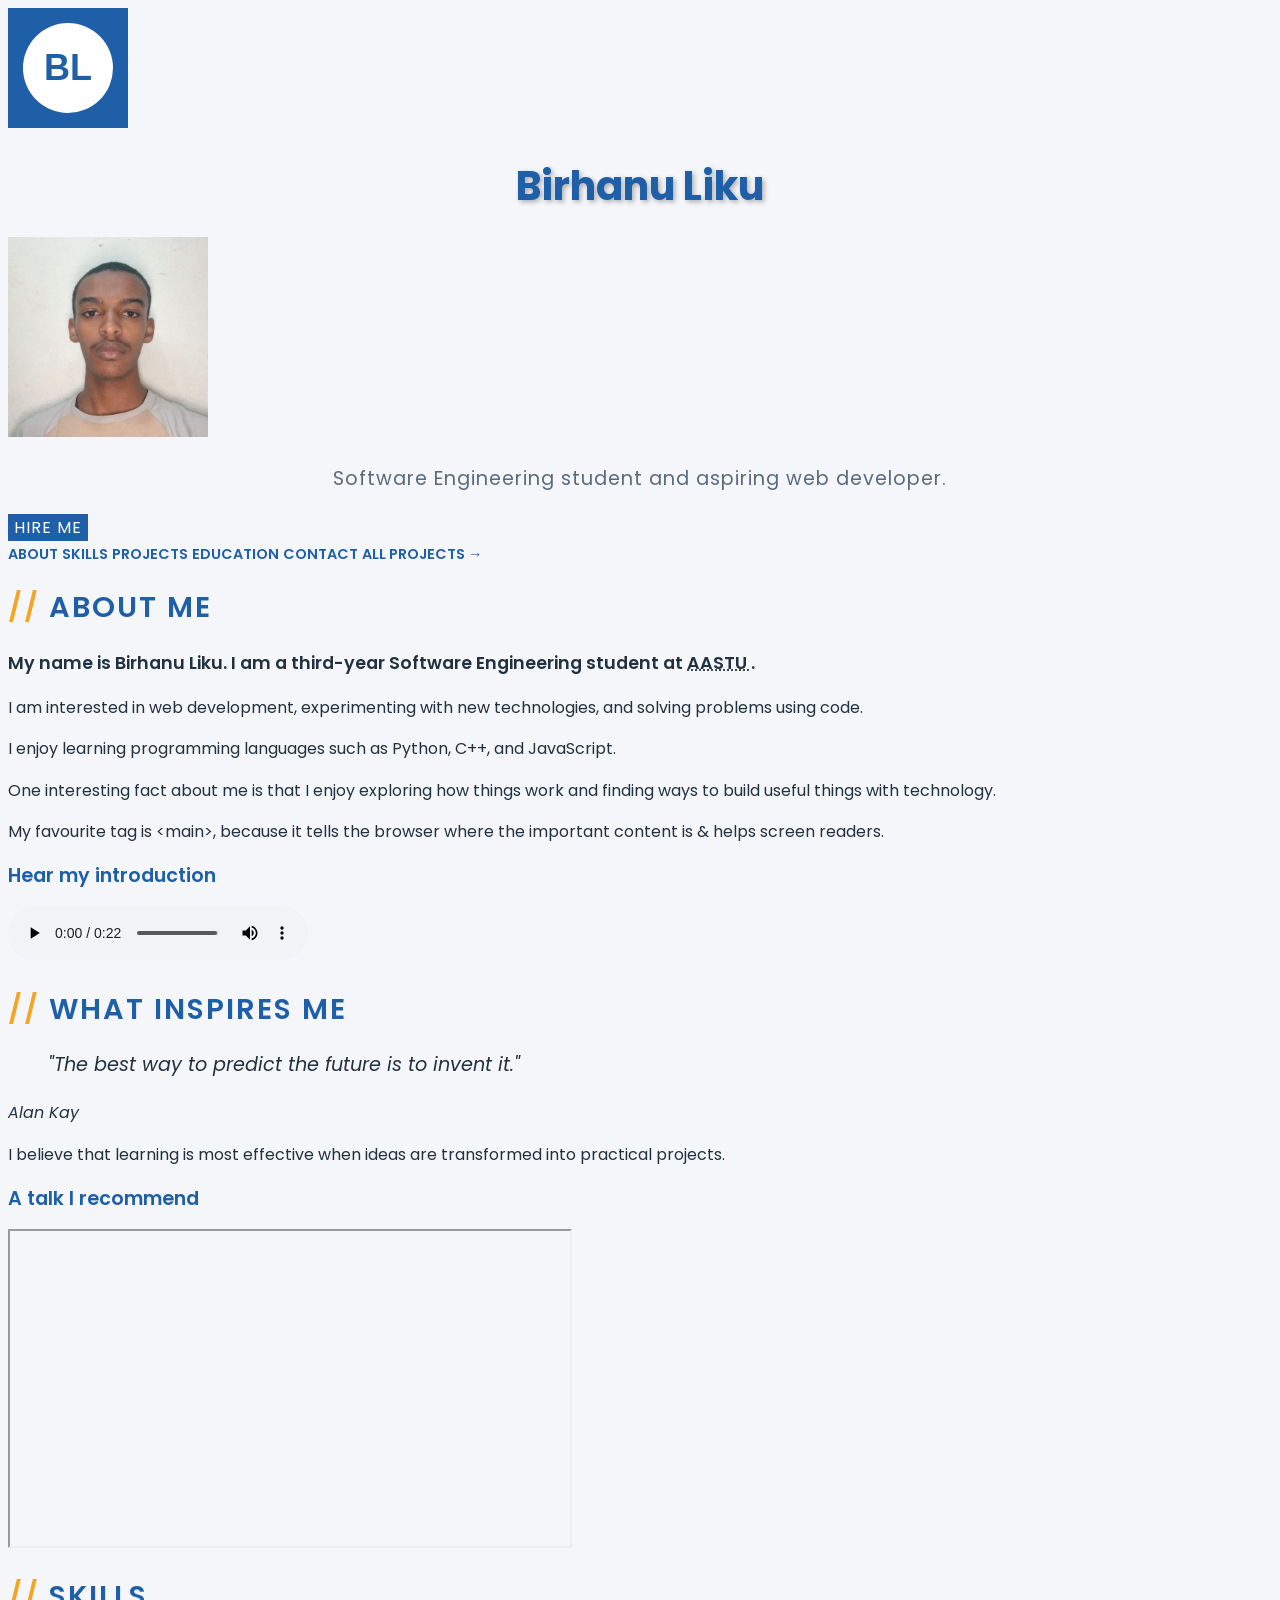
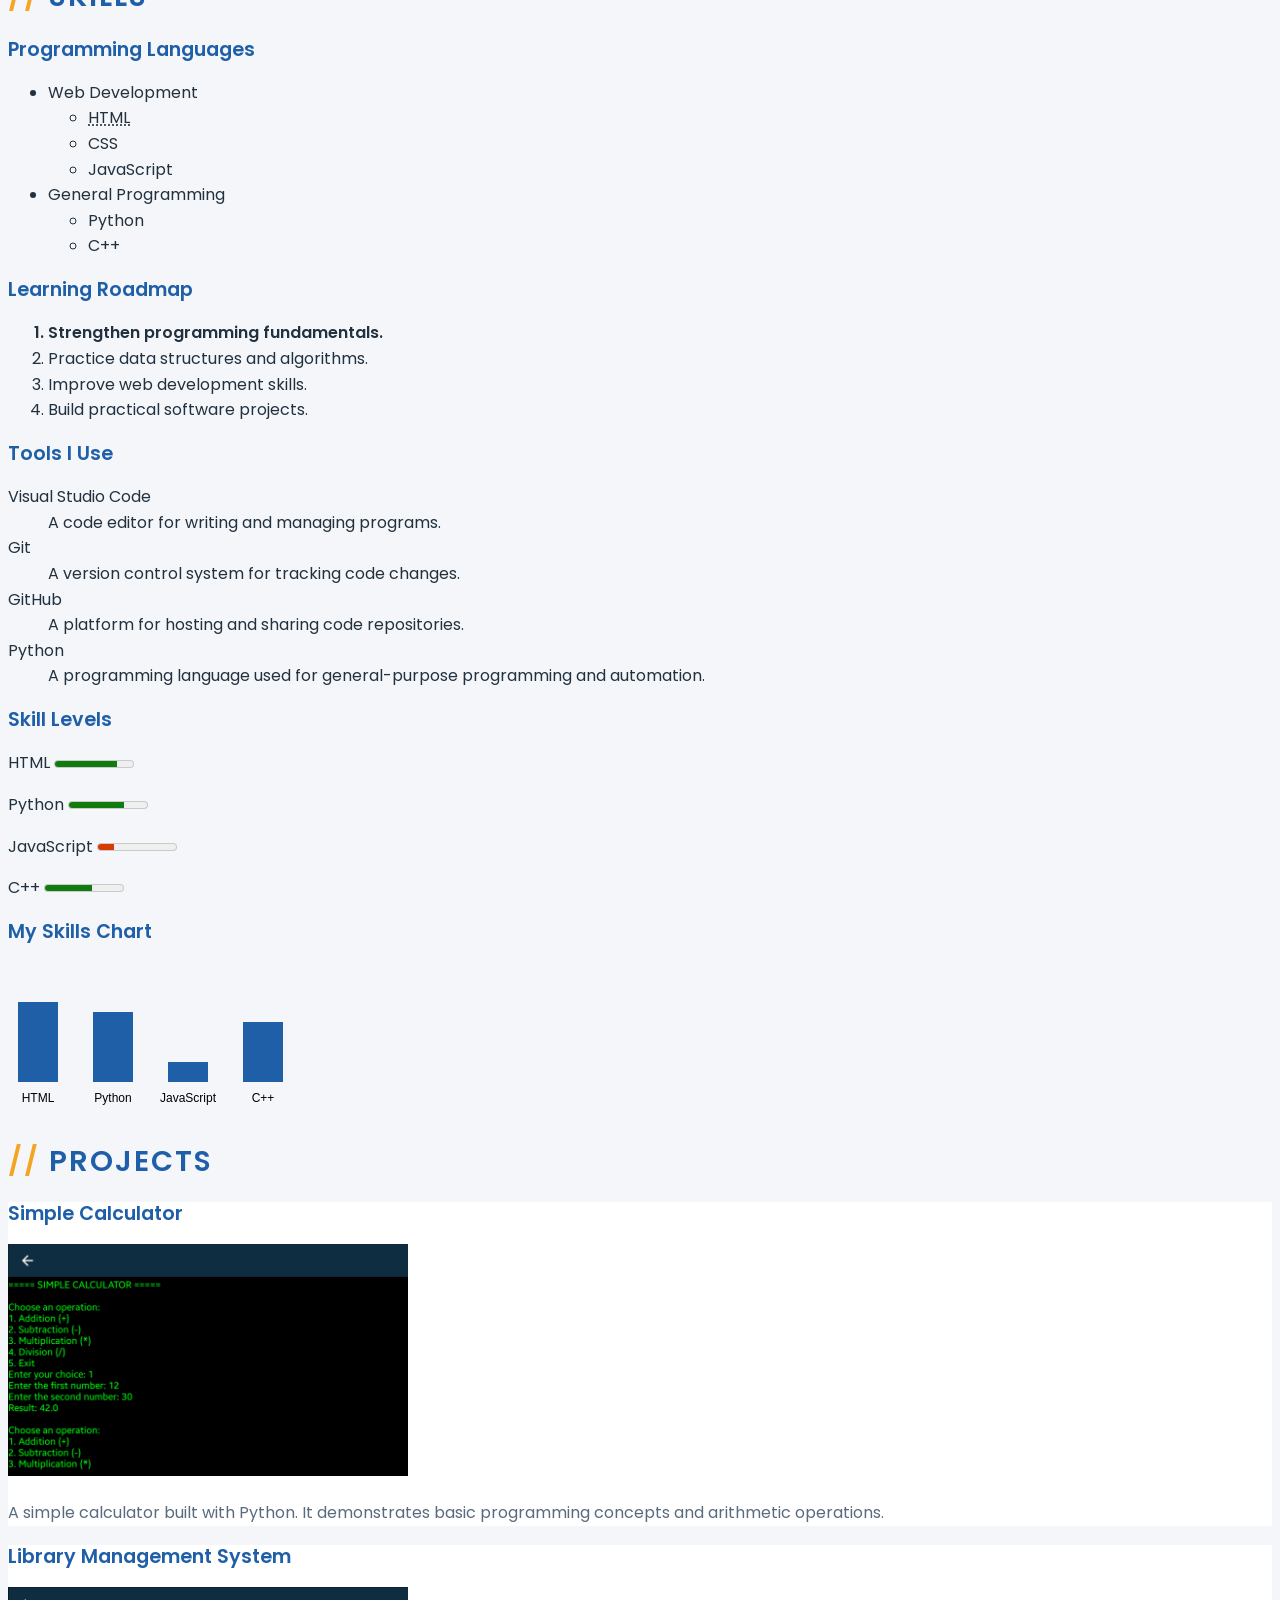
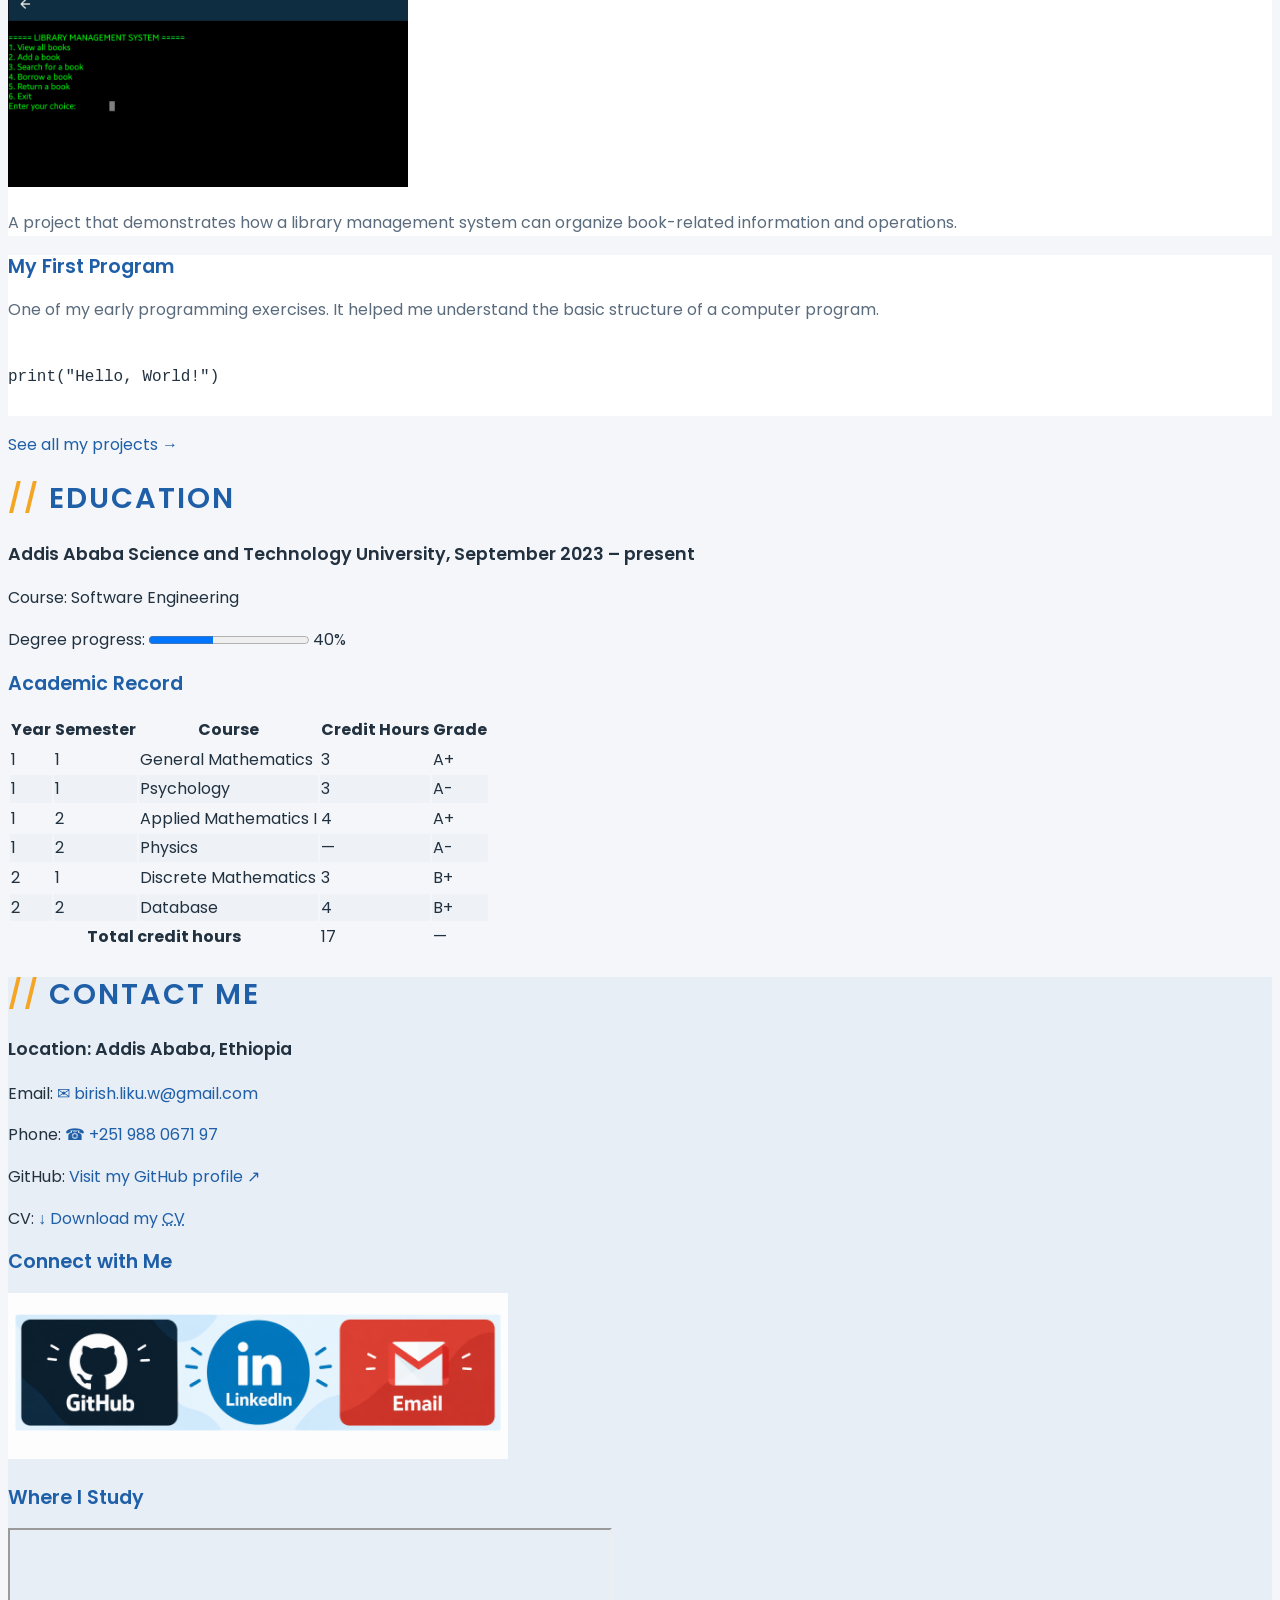
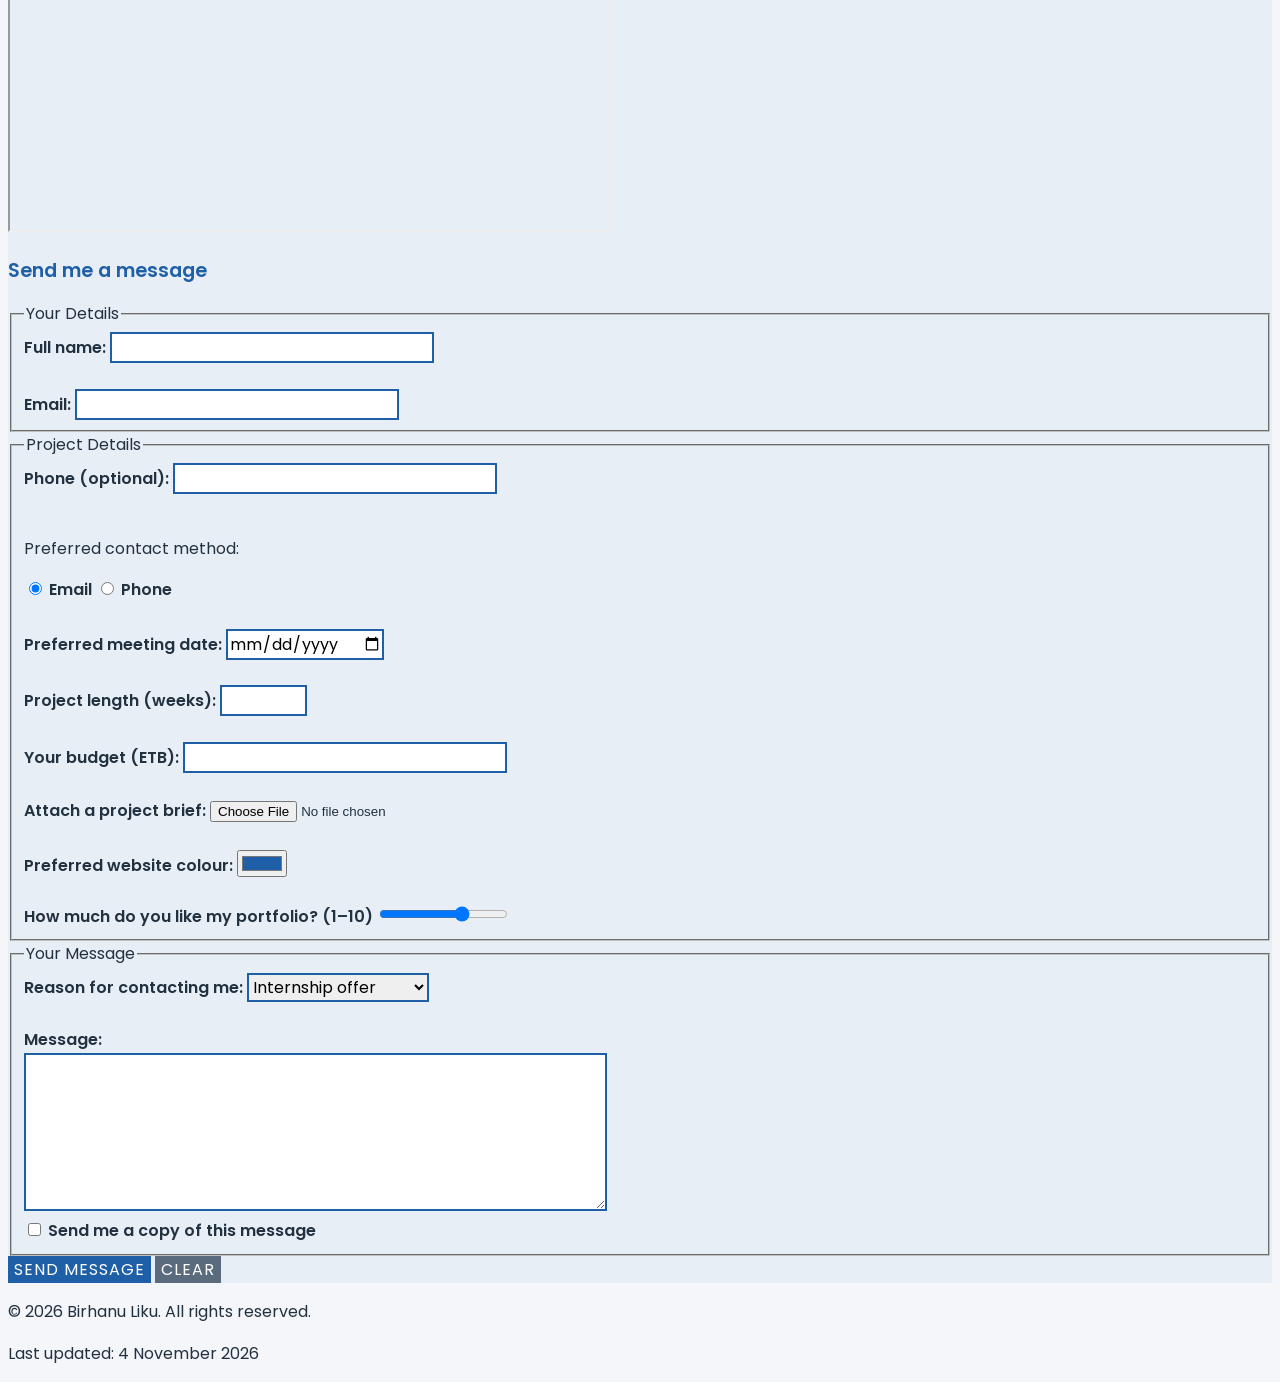
==== commit 5c44e4e2: "Remove old html styling attribites in lab 19" ====
--- a/portfolio/index.html
+++ b/portfolio/index.html
@@ -353,7 +353,7 @@
 
             <h3>Academic Record</h3>
 
-            <table border="1">
+            <table>
 
                 <thead>
                     <tr>
